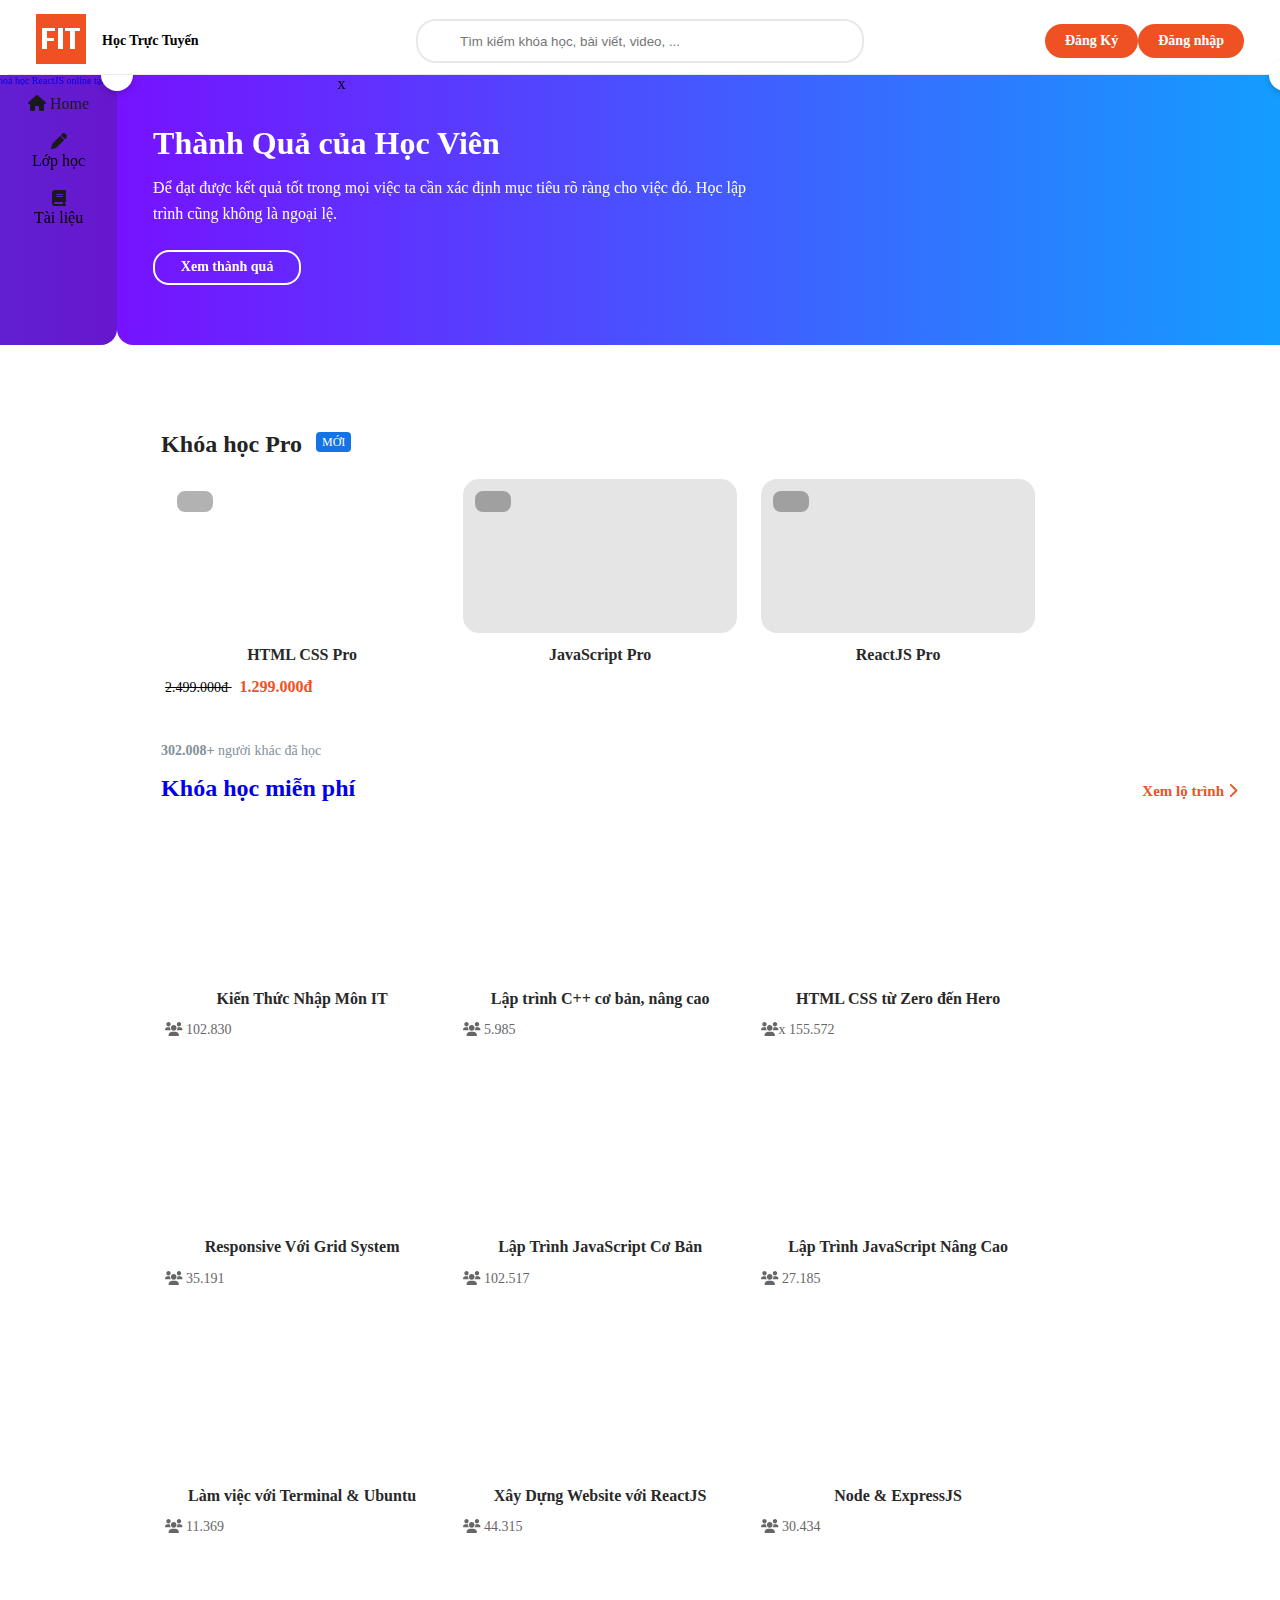
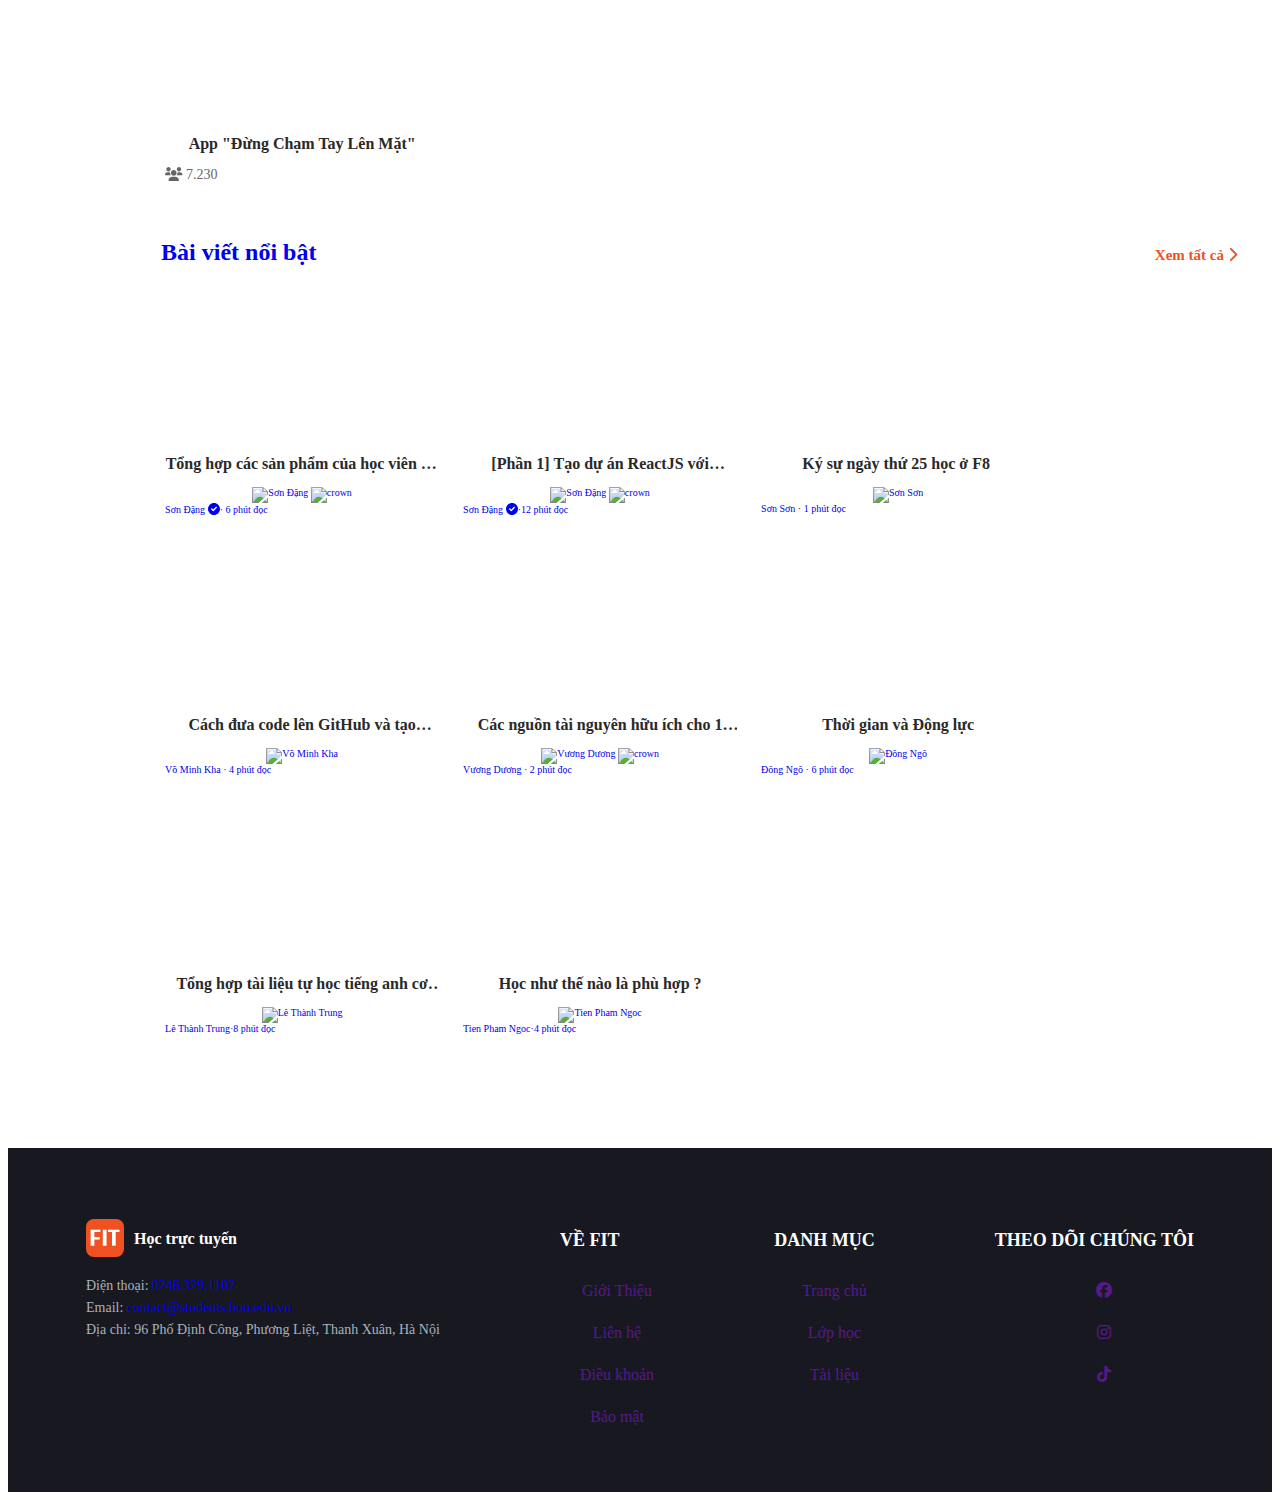
==== index.html @ b4c245e7 "update" ====
<!DOCTYPE html>
<html lang="en">
<head>
    <meta charset="UTF-8">
    <meta http-equiv="X-UA-Compatible" content="IE=edge">
    <meta name="viewport" content="width=device-width, initial-scale=1.0">
    <title>Document</title>
    <link rel="stylesheet" href="./assets/css/base.css">
    <link rel="stylesheet" href="./assets/css/main.css">
    <link rel="stylesheet" href="https://cdnjs.cloudflare.com/ajax/libs/font-awesome/6.3.0/css/all.min.css">
    
    <script>
        // <![CDATA[  <-- For SVG support
        if ('WebSocket' in window) {
            (function () {
                function refreshCSS() {
                    var sheets = [].slice.call(document.getElementsByTagName("link"));
                    var head = document.getElementsByTagName("head")[0];
                    for (var i = 0; i < sheets.length; ++i) {
                        var elem = sheets[i];
                        var parent = elem.parentElement || head;
                        parent.removeChild(elem);
                        var rel = elem.rel;
                        if (elem.href && typeof rel != "string" || rel.length == 0 || rel.toLowerCase() == "stylesheet") {
                            var url = elem.href.replace(/(&|\?)_cacheOverride=\d+/, '');
                            elem.href = url + (url.indexOf('?') >= 0 ? '&' : '?') + '_cacheOverride=' + (new Date().valueOf());
                        }
                        parent.appendChild(elem);
                    }
                }
                var protocol = window.location.protocol === 'http:' ? 'ws://' : 'wss://';
                var address = protocol + window.location.host + window.location.pathname + '/ws';
                var socket = new WebSocket(address);
                socket.onmessage = function (msg) {
                    if (msg.data == 'reload') window.location.reload();
                    else if (msg.data == 'refreshcss') refreshCSS();
                };
                if (sessionStorage && !sessionStorage.getItem('IsThisFirstTime_Log_From_LiveServer')) {
                    console.log('Live reload enabled.');
                    sessionStorage.setItem('IsThisFirstTime_Log_From_LiveServer', true);
                }
            })();
        }
        else {
            console.error('Upgrade your browser. This Browser is NOT supported WebSocket for Live-Reloading.');
        }
        // ]]>
    </script>
</head>
<body>
<div class="app">
        <!--Phần header -->
        <div class="header">

            <div class="NavBar_logo">
                <a href="index.html">
                    <img src="./assets/img/logo.png" alt="">
                </a>
                <h4 class="NavBar_logoheading">
                   Học Trực Tuyến     
                </h4>
            </div>

            <div class="NavBar_body d-flex-center">
                <div  class="Search_wrapper d-flex-center" >
                    <div  class="Search_searchIcon"></div>
                    <input class="Search_input"  placeholder="Tìm kiếm khóa học, bài viết, video, ..." value="">
                </div>
            </div>

            <div class="NavBar_actions">
                    
                    <a href="Dangky.html" class="NavBar_loginBtn">Đăng Ký</a>
                    <a href="ĐangNhap.html" class="NavBar_loginBtn">Đăng nhập</a>
            </div>   
        </div>
        <!--Phần container-->
<div class="App_withSidebar">
    <div class="App_sidebarWrap">
    <div class="Sidebar_wrapper">
        <ul class="">
            <li>
                <a href="" class="Sidebar_items">
                    <i class="fa-solid fa-house"></i>
                    <span>Home</span>
                </a>
            </li>
            <li>
                <a href="hoctructuyen.html" class="Sidebar_items">
                    <i class="fa-solid fa-pen"></i>
                </a>
                <span> Lớp học</span>
            </li>
            <li>
                <a href="Tailieu.html" class="Sidebar_items">
                    <i class="fa-solid fa-book"></i>
                </a>
                <span> Tài liệu</span>
            </li>
        </ul>
    </div>
    </div>
    <div class="AppwithSidebarContent">
        <section class="index-module_grid index-module_fullwith" style="max-width: 1920px;">
            <div class="Home_slideShow">
                <div class="Slideshow_wrapper">
                    <div class="slick-slider slick-initialized">
                        <div class="Slideshow_arow Slideshow_prev"></div>
                        <div class="Slick-list">
                           <div class="slick-track" style="width: 14696px; opacity: 1; transform: translate3d(-4008px, 0px, 0px); transition: -webkit-transform 800ms ease 0s;">
                            <div data-index="-1" tabindex="-1" class="slick-slide slick-cloned" aria-hidden="true" style="width: 1336px;">
                                <div>
                                    <div tabindex="-1" style="width: 100%; display: inline-block;">
                                        <div class="Slideshow_item__zjVUA" style="--cta-hover-color:#007efe; background: linear-gradient(to right, rgb(0, 126, 254), rgb(6, 195, 254));">
                                            <div class="Slideshow_left__jdrc-">
                                                <h2 class="Slideshow_heading__fHSLk"><a rel="noreferrer noopener noreferrer" target="_blank" href="https://www.facebook.com/f8vnofficial">F8 trên Facebook</a></h2>
                                                <p class="Slideshow_desc__XsRel">F8 được nhắc tới ở mọi nơi, ở đâu có cơ hội việc làm cho nghề IT và có những con người yêu thích lập trình F8 sẽ ở đó.</p>
                                                <div><a rel="noreferrer noopener noreferrer" class="Slideshow_ctaBtn__xcyon" target="_blank" href="https://www.facebook.com/f8vnofficial">Truy cập Facebook</a></div>
                                            </div>
                                            <div class="Slideshow_right__1lu8d"><a rel="noreferrer noopener noreferrer" target="_blank" href="https://www.facebook.com/f8vnofficial">
                                                <img class="Slideshow_img__K-c9+" src="https://files.fullstack.edu.vn/f8-prod/banners/Banner_04_2.png" alt="F8 trên Facebook" title="F8 trên Facebook"></a>
                                            </div>
                                        </div>
                                    </div>
                                </div>
                            </div>
                            <div data-index="0" class="slick-slide" tabindex="-1" aria-hidden="true" style="outline: none; width: 1336px;">
                                <div>
                                    <div tabindex="-1" style="width: 100%; display: inline-block;">
                                        <div class="Slideshow_item__zjVUA" style="--cta-hover-color:#6828fa; background: linear-gradient(to right, rgb(104, 40, 250), rgb(255, 186, 164));">
                                            <div class="Slideshow_left__jdrc-">
                                                <h2 class="Slideshow_heading__fHSLk">
                                                    <a rel="noreferrer noopener noreferrer" target="_blank" href="https://fullstack.edu.vn/landing/htmlcss">Khóa học HTML CSS Pro
                                                        <span class="Slideshow_crownIcon__j++0O"><img src="/static/media/crown_icon.3e4800f7485935ab6ea312a7080a85fe.svg" alt=""></span>
                                                    </a>
                                                </h2>
                                                <p class="Slideshow_desc__XsRel">Đây là khóa học đầy đủ và chi tiết nhất bạn có thể tìm thấy được ở trên Internet!</p>
                                                <div>
                                                    <a rel="noreferrer noopener noreferrer" class="Slideshow_ctaBtn__xcyon" target="_blank" href="https://fullstack.edu.vn/landing/htmlcss">Tìm hiểu thêm</a>
                                                </div>
                                            </div>
                                            <div class="Slideshow_right__1lu8d">
                                                <a rel="noreferrer noopener noreferrer" target="_blank" href="https://fullstack.edu.vn/landing/htmlcss">
                                                    <img class="Slideshow_img__K-c9+" src="https://files.fullstack.edu.vn/f8-prod/banners/20/6308a6bf603a4.png" alt="Khóa Học HTML CSS Pro" title="Khóa học HTML CSS Pro">
                                                </a>
                                            </div>
                                        </div>
                                    </div>
                                </div>
                            </div>
                            <div data-index="1" class="slick-slide" tabindex="-1" aria-hidden="true" style="outline: none; width: 1336px;">
                                <div>
                                    <div tabindex="-1" style="width: 100%; display: inline-block;">
                                            <div class="Slideshow_item__zjVUA" style="--cta-hover-color:#2877FA; background: linear-gradient(to right, rgb(40, 119, 250), rgb(103, 23, 205));">
                                                <div class="Slideshow_left__jdrc-">
                                                    <h2 class="Slideshow_heading__fHSLk">
                                                        <a rel="noreferrer noopener noreferrer" target="_blank" href="https://fullstack.edu.vn/courses/reactjs?ref=banner">Học ReactJS Miễn Phí!</a>
                                                    </h2>
                                                    <p class="Slideshow_desc__XsRel">Khóa học ReactJS từ cơ bản tới nâng cao. Kết quả của khóa học này là bạn có thể làm hầu hết các dự án thường gặp với ReactJS.</p>
                                                    <div>
                                                        <a rel="noreferrer noopener noreferrer" class="Slideshow_ctaBtn__xcyon" target="_blank" href="https://fullstack.edu.vn/courses/reactjs?ref=banner">Đăng ký ngay</a>
                                                    </div>
                                                </div>
                                                <div class="Slideshow_right__1lu8d">
                                                    <a rel="noreferrer noopener noreferrer" target="_blank" href="https://fullstack.edu.vn/courses/reactjs?ref=banner">
                                                        <img class="Slideshow_img__K-c9+" src="https://files.fullstack.edu.vn/f8-prod/banners/Banner_web_ReactJS.png" alt="Khoá học ReactJS online tại F8" title="Học ReactJS Miễn Phí!">
                                                    </a>
                                                </div>
                                            </div>
                                        </div>
                                    </div>
                                </div>
                            <div data-index="2" class="slick-slide slick-active slick-current" tabindex="-1" aria-hidden="false" style="outline: none; width: 1336px;">
                                <div>
                                    <div tabindex="-1" style="width: 100%; display: inline-block;">
                                        <div class="Slideshow_item__zjVUA" style="--cta-hover-color:#7612ff; background: linear-gradient(to right, rgb(118, 18, 255), rgb(5, 178, 255));">
                                            <div class="Slideshow_left__jdrc-">
                                                <h2 class="Slideshow_heading__fHSLk">
                                                    <a rel="noreferrer noopener noreferrer" target="_blank" href="https://fullstack.edu.vn/blog/tong-hop-cac-san-pham-cua-hoc-vien-tai-f8.html">Thành Quả của Học Viên</a>
                                                </h2>
                                                <p class="Slideshow_desc__XsRel">Để đạt được kết quả tốt trong mọi việc ta cần xác định mục tiêu rõ ràng cho việc đó. Học lập trình cũng không là ngoại lệ.
                                                </p>
                                                <div>
                                                    <a rel="noreferrer noopener noreferrer" class="Slideshow_ctaBtn__xcyon" target="_blank" href="https://fullstack.edu.vn/blog/tong-hop-cac-san-pham-cua-hoc-vien-tai-f8.html">Xem thành quả
                                                    </a>
                                                </div>
                                            </div>
                                            <div class="Slideshow_right__1lu8d">
                                                <a rel="noreferrer noopener noreferrer" target="_blank" href="https://fullstack.edu.vn/blog/tong-hop-cac-san-pham-cua-hoc-vien-tai-f8.html">
                                                    <img class="Slideshow_img__K-c9+" src="https://files.fullstack.edu.vn/f8-prod/banners/Banner_01_2.png" alt="Thành quả của học viên" title="Thành Quả của Học Viên">
                                                </a>
                                            </div>
                                        </div>
                                    </div>
                                </div>
                            </div>
                            <div data-index="3" class="slick-slide" tabindex="-1" aria-hidden="true" style="outline: none; width: 1336px;">
                                <div>
                                    <div tabindex="-1" style="width: 100%; display: inline-block;">
                                        <div class="Slideshow_item__zjVUA" style="--cta-hover-color:#fe215e; background: linear-gradient(to right, rgb(254, 33, 94), rgb(255, 148, 2));">
                                            <div class="Slideshow_left__jdrc-">
                                                <h2 class="Slideshow_heading__fHSLk">
                                                    <a rel="noreferrer noopener noreferrer" target="_blank" href="https://www.youtube.com/channel/UCNSCWwgW-rwmoE3Yc4WmJhw">F8 trên Youtube
                                                    </a>
                                                </h2>
                                                <p class="Slideshow_desc__XsRel">F8 được nhắc tới ở mọi nơi, ở đâu có cơ hội việc làm cho nghề IT và có những con người yêu thích lập trình F8 sẽ ở đó.
                                                </p>
                                                <div>
                                                    <a rel="noreferrer noopener noreferrer" class="Slideshow_ctaBtn__xcyon" target="_blank" href="https://www.youtube.com/channel/UCNSCWwgW-rwmoE3Yc4WmJhw">Truy cập kênh
                                                    </a>
                                                </div>
                                            </div>
                                            <div class="Slideshow_right__1lu8d">
                                                <a rel="noreferrer noopener noreferrer" target="_blank" href="https://www.youtube.com/channel/UCNSCWwgW-rwmoE3Yc4WmJhw">
                                                    <img class="Slideshow_img__K-c9+" src="https://files.fullstack.edu.vn/f8-prod/banners/Banner_03_youtube.png" alt="F8 trên Youtube" title="F8 trên Youtube">
                                                </a>
                                            </div>
                                        </div>
                                    </div>
                                </div>
                            </div>
                            <div data-index="4" class="slick-slide" tabindex="-1" aria-hidden="true" style="outline: none; width: 1336px;">
                                <div><div tabindex="-1" style="width: 100%; display: inline-block;">
                                    <div class="Slideshow_item__zjVUA" style="--cta-hover-color:#007efe; background: linear-gradient(to right, rgb(0, 126, 254), rgb(6, 195, 254));">
                                        <div class="Slideshow_left__jdrc-">
                                            <h2 class="Slideshow_heading__fHSLk">
                                                <a rel="noreferrer noopener noreferrer" target="_blank" href="https://www.facebook.com/f8vnofficial">F8 trên Facebook          
                                                </a>
                                            </h2>
                                            <p class="Slideshow_desc__XsRel">F8 được nhắc tới ở mọi nơi, ở đâu có cơ hội việc làm cho nghề IT và có những con người yêu thích lập trình F8 sẽ ở đó.
                                            </p>
                                            <div>
                                                <a rel="noreferrer noopener noreferrer" class="Slideshow_ctaBtn__xcyon" target="_blank" href="https://www.facebook.com/f8vnofficial">Truy cập Facebook

                                                </a>
                                            </div>
                                        </div>
                                        <div class="Slideshow_right__1lu8d">
                                            <a rel="noreferrer noopener noreferrer" target="_blank" href="https://www.facebook.com/f8vnofficial">
                                                <img class="Slideshow_img__K-c9+" src="https://files.fullstack.edu.vn/f8-prod/banners/Banner_04_2.png" alt="F8 trên Facebook" title="F8 trên Facebook">
                                            </a>
                                        </div>
                                    </div>
                                </div>
                            </div>
                            </div>
                            <div data-index="5" tabindex="-1" class="slick-slide slick-cloned" aria-hidden="true" style="width: 1336px;">
                                <div>
                                    <div tabindex="-1" style="width: 100%; display: inline-block;">
                                        <div class="Slideshow_item__zjVUA" style="--cta-hover-color:#6828fa; background: linear-gradient(to right, rgb(104, 40, 250), rgb(255, 186, 164));">
                                            <div class="Slideshow_left__jdrc-">
                                                <h2 class="Slideshow_heading__fHSLk">
                                                    <a rel="noreferrer noopener noreferrer" target="_blank" href="https://fullstack.edu.vn/landing/htmlcss">Khóa học HTML CSS Pro
                                                        <span class="Slideshow_crownIcon__j++0O"><img src="/static/media/crown_icon.3e4800f7485935ab6ea312a7080a85fe.svg" alt="">
                                                        </span>
                                                    </a>
                                                </h2>
                                                <p class="Slideshow_desc__XsRel">Đây là khóa học đầy đủ và chi tiết nhất bạn có thể tìm thấy được ở trên Internet!
                                                </p>
                                                <div>
                                                    <a rel="noreferrer noopener noreferrer" class="Slideshow_ctaBtn__xcyon" target="_blank" href="https://fullstack.edu.vn/landing/htmlcss">Tìm hiểu thêm
                                                    </a>
                                                </div>
                                            </div>
                                            <div class="Slideshow_right__1lu8d">
                                                <a rel="noreferrer noopener noreferrer" target="_blank" href="https://fullstack.edu.vn/landing/htmlcss">
                                                    <img class="Slideshow_img__K-c9+" src="https://files.fullstack.edu.vn/f8-prod/banners/20/6308a6bf603a4.png" alt="Khóa Học HTML CSS Pro" title="Khóa học HTML CSS Pro">
                                                </a>
                                            </div>
                                        </div>
                                    </div>
                                </div>
                            </div>
                            <div data-index="6" tabindex="-1" class="slick-slide slick-cloned" aria-hidden="true" style="width: 1336px;">
                                <div>
                                    <div tabindex="-1" style="width: 100%; display: inline-block;">
                                        <div class="Slideshow_item__zjVUA" style="--cta-hover-color:#2877FA; background: linear-gradient(to right, rgb(40, 119, 250), rgb(103, 23, 205));">
                                            <div class="Slideshow_left__jdrc-">
                                                <h2 class="Slideshow_heading__fHSLk">
                                                    <a rel="noreferrer noopener noreferrer" target="_blank" href="https://fullstack.edu.vn/courses/reactjs?ref=banner">Học ReactJS Miễn Phí!
                                                    </a>
                                                </h2>
                                                <p class="Slideshow_desc__XsRel">Khóa học ReactJS từ cơ bản tới nâng cao. Kết quả của khóa học này là bạn có thể làm hầu hết các dự án thường gặp với ReactJS.

                                                </p>
                                                <div>
                                                    <a rel="noreferrer noopener noreferrer" class="Slideshow_ctaBtn__xcyon" target="_blank" href="https://fullstack.edu.vn/courses/reactjs?ref=banner">Đăng ký ngay
                                                    </a>
                                                </div>
                                            </div>
                                            <div class="Slideshow_right__1lu8d">
                                                <a rel="noreferrer noopener noreferrer" target="_blank" href="https://fullstack.edu.vn/courses/reactjs?ref=banner">
                                                    <img class="Slideshow_img__K-c9+" src="https://files.fullstack.edu.vn/f8-prod/banners/Banner_web_ReactJS.png" alt="Khoá học ReactJS online tại F8" title="Học ReactJS Miễn Phí!">
                                                </a>
                                            </div>
                                        </div>
                                    </div>
                                </div>
                            </div>
                            <div data-index="7" tabindex="-1" class="slick-slide slick-cloned" aria-hidden="true" style="width: 1336px;">
                                <div>
                                    <div tabindex="-1" style="width: 100%; display: inline-block;">
                                        <div class="Slideshow_item__zjVUA" style="--cta-hover-color:#7612ff; background: linear-gradient(to right, rgb(118, 18, 255), rgb(5, 178, 255));">
                                            <div class="Slideshow_left__jdrc-">
                                                <h2 class="Slideshow_heading__fHSLk">
                                                    <a rel="noreferrer noopener noreferrer" target="_blank" href="https://fullstack.edu.vn/blog/tong-hop-cac-san-pham-cua-hoc-vien-tai-f8.html">Thành Quả của Học Viên

                                                    </a>
                                                </h2>
                                                <p class="Slideshow_desc__XsRel">Để đạt được kết quả tốt trong mọi việc ta cần xác định mục tiêu rõ ràng cho việc đó. Học lập trình cũng không là ngoại lệ.

                                                </p>
                                                <div>
                                                    <a rel="noreferrer noopener noreferrer" class="Slideshow_ctaBtn__xcyon" target="_blank" href="https://fullstack.edu.vn/blog/tong-hop-cac-san-pham-cua-hoc-vien-tai-f8.html">Xem thành quả

                                                    </a>
                                                </div>
                                            </div>
                                            <div class="Slideshow_right__1lu8d">
                                                <a rel="noreferrer noopener noreferrer" target="_blank" href="https://fullstack.edu.vn/blog/tong-hop-cac-san-pham-cua-hoc-vien-tai-f8.html">
                                                    <img class="Slideshow_img__K-c9+" src="https://files.fullstack.edu.vn/f8-prod/banners/Banner_01_2.png" alt="Thành quả của học viên" title="Thành Quả của Học Viên">
                                                </a>
                                            </div>
                                        </div>
                                    </div>
                                </div>
                            </div>
                            <div data-index="8" tabindex="-1" class="slick-slide slick-cloned" aria-hidden="true" style="width: 1336px;">
                                <div>
                                    <div tabindex="-1" style="width: 100%; display: inline-block;">
                                        <div class="Slideshow_item__zjVUA" style="--cta-hover-color:#fe215e; background: linear-gradient(to right, rgb(254, 33, 94), rgb(255, 148, 2));">
                                            <div class="Slideshow_left__jdrc-">
                                                <h2 class="Slideshow_heading__fHSLk">
                                                    <a rel="noreferrer noopener noreferrer" target="_blank" href="https://www.youtube.com/channel/UCNSCWwgW-rwmoE3Yc4WmJhw">F8 trên Youtube                                                   
                                                    </a>
                                                </h2>
                                                <p class="Slideshow_desc__XsRel">F8 được nhắc tới ở mọi nơi, ở đâu có cơ hội việc làm cho nghề IT và có những con người yêu thích lập trình F8 sẽ ở đó.
                                                </p>
                                                <div>
                                                    <a rel="noreferrer noopener noreferrer" class="Slideshow_ctaBtn__xcyon" target="_blank" href="https://www.youtube.com/channel/UCNSCWwgW-rwmoE3Yc4WmJhw">Truy cập kênh

                                                    </a>
                                                </div>
                                            </div>
                                            <div class="Slideshow_right__1lu8d">
                                                <a rel="noreferrer noopener noreferrer" target="_blank" href="https://www.youtube.com/channel/UCNSCWwgW-rwmoE3Yc4WmJhw">
                                                    <img class="Slideshow_img__K-c9+" src="https://files.fullstack.edu.vn/f8-prod/banners/Banner_03_youtube.png" alt="F8 trên Youtube" title="F8 trên Youtube">
                                                </a>
                                            </div>
                                        </div>
                                    </div>
                                </div>
                            </div>
                            <div data-index="9" tabindex="-1" class="slick-slide slick-cloned" aria-hidden="true" style="width: 1336px;">
                                <div>
                                <div tabindex="-1" style="width: 100%; display: inline-block;">
                                    <div class="Slideshow_item__zjVUA" style="--cta-hover-color:#007efe; background: linear-gradient(to right, rgb(0, 126, 254), rgb(6, 195, 254));">
                                        <div class="Slideshow_left__jdrc-"><h2 class="Slideshow_heading__fHSLk">
                                            <a rel="noreferrer noopener noreferrer" target="_blank" href="https://www.facebook.com/f8vnofficial">F8 trên Facebook

                                            </a>
                                        </h2>
                                        <p class="Slideshow_desc__XsRel">F8 được nhắc tới ở mọi nơi, ở đâu có cơ hội việc làm cho nghề IT và có những con người yêu thích lập trình F8 sẽ ở đó.

                                        </p>
                                        <div>
                                            <a rel="noreferrer noopener noreferrer" class="Slideshow_ctaBtn__xcyon" target="_blank" href="https://www.facebook.com/f8vnofficial">Truy cập Facebook

                                            </a>
                                        </div>
                                    </div>
                                    <div class="Slideshow_right__1lu8d">
                                        <a rel="noreferrer noopener noreferrer" target="_blank" href="https://www.facebook.com/f8vnofficial">
                                            <img class="Slideshow_img__K-c9+" src="https://files.fullstack.edu.vn/f8-prod/banners/Banner_04_2.png" alt="F8 trên Facebook" title="F8 trên Facebook">
                                        </a>
                                    </div>
                                </div>
                            </div>
                        </div>
                    </div>
</div>
                        </div>
                        <div class="Slideshow_arrow__GTGXj Slideshow_next__I6VEg">
                            <svg aria-hidden="true" focusable="false" data-prefix="fas" data-icon="chevron-right" class="svg-inline--fa fa-chevron-right " role="img" xmlns="http://www.w3.org/2000/svg" viewBox="0 0 320 512">
                                <path fill="currentColor" d="M96 480c-8.188 0-16.38-3.125-22.62-9.375c-12.5-12.5-12.5-32.75 0-45.25L242.8 256L73.38 86.63c-12.5-12.5-12.5-32.75 0-45.25s32.75-12.5 45.25 0l192 192c12.5 12.5 12.5 32.75 0 45.25l-192 192C112.4 476.9 104.2 480 96 480z">

                                </path>
                            </svg>
                        </div>
                        <ul class="slick-dots" style="display: block;">
                            <li class="slick-active">
                                <button>1</button>
                            </li>
                            <li class="">
                                <button>2</button>
                            </li>
                            <li class="">
                                <button>3</button>
                            </li>
                            <li class="">
                                <button>4</button>
                            </li><li class="">x
                                <button>5</button>
                            </li></ul>
                    </div>
                </div>
            </div>
            <div class="Home_Wrapper">
                <div class="ScrollList_vertical__hG0sb">
                    <div>
                        <div class="ScrollList_heading-wrap__58LQx">
                            <h2 class="ScrollList_heading__BYEXH">
                                <span rel="noreferrer" target="_self">Khóa học Pro
                                    <span class="ScrollList_label__aulkb">Mới                                       
                                    </span>
                                </span>
                            </h2>
                        </div>
                    </div>
                    <div class="ScrollList_body__iMN-l">
                        <section class="index-module_row__-AHgh">
                            <section class="index-module_col__2EQm9 index-module_c-12__u7UXF index-module_m-4__30Uoi index-module_l-3__MjWvb">
                                <div class="CommonItem_wrapper__1FbHi Home_courseItem__aIeZ4"><a class="CommonItem_thumb__ew8Jj CommonItem_has-link__VLLrX" title="HTML CSS Pro" target="_self" href="/landing/htmlcss" style="background-image: url(&quot;https://files.fullstack.edu.vn/f8-prod/courses/15/62f13d2424a47.png&quot;);">
                                    <button class="Button_btn__RW1e2 CommonItem_cta-btn__OK+oX">Xem khóa học

                                    </button>
                                </a>
                                <h3 class="CommonItem_title__EpYrE">
                                    <a target="_self" href="/landing/htmlcss">HTML CSS Pro

                                    </a>
                                </h3>
                                <div class="CourseItem_pro-icon__474i5">
                                    <img src="/static/media/crown_icon.3e4800f7485935ab6ea312a7080a85fe.svg" alt="">
                                </div>
                                <div class="price">
                                    <span class="CourseItem_old-price__Y-b76">2.499.000đ

                                    </span>
                                    <span class="CourseItem_main-price__6zPwS">1.299.000đ

                                    </span>
                                </div>
                            </div>
                        </section>
                        <section class="index-module_col__2EQm9 index-module_c-12__u7UXF index-module_m-4__30Uoi index-module_l-3__MjWvb">
                            <div class="CommonItem_wrapper__1FbHi Home_courseItem__aIeZ4">
                                <span class="CommonItem_thumb__ew8Jj" title="JavaScript Pro" target="_self" style="background-image: url(&quot;https://files.fullstack.edu.vn/f8-prod/courses/19/62f13cb607b4b.png&quot;);">
                                    <button class="Button_btn__RW1e2 CommonItem_cta-btn__OK+oX">Xem khóa học

                                    </button>
                                </span>
                                <h3 class="CommonItem_title__EpYrE">
                                    <span target="_self">JavaScript Pro

                                    </span>
                                </h3>
                                <div class="CourseItem_pro-icon__474i5">
                                    <img src="/static/media/crown_icon.3e4800f7485935ab6ea312a7080a85fe.svg" alt="">
                                </div>
                                <div class="price">

                                </div>
                            </div>
                        </section>
                        <section class="index-module_col__2EQm9 index-module_c-12__u7UXF index-module_m-4__30Uoi index-module_l-3__MjWvb">
                            <div class="CommonItem_wrapper__1FbHi Home_courseItem__aIeZ4">
                                <span class="CommonItem_thumb__ew8Jj" title="ReactJS Pro" target="_self" style="background-image: url(&quot;https://files.fullstack.edu.vn/f8-prod/courses/20/62f13dded314e.png&quot;);">
                                    <button class="Button_btn__RW1e2 CommonItem_cta-btn__OK+oX">Xem khóa học

                                    </button>
                                </span>
                                <h3 class="CommonItem_title__EpYrE">
                                    <span target="_self">ReactJS Pro

                                    </span>
                                </h3>
                                <div class="CourseItem_pro-icon__474i5">
                                    <img src="/static/media/crown_icon.3e4800f7485935ab6ea312a7080a85fe.svg" alt="">
                                </div>
                                <div class="price">

                                </div>
                            </div>
                        </section>
                    </section>
                </div>
                </div> 
                <div class="ScrollList_vertical__hG0sb">
                    <div>
                        <p class="ScrollList_sub-heading__4Ymiv">
                            <strong>302.008+

                            </strong> người khác đã học
                        </p>
                        <div class="ScrollList_heading-wrap__58LQx">
                            <h2 class="ScrollList_heading__BYEXH">
                                <a rel="noreferrer" target="_self" href="/learning-paths">Khóa học miễn phí
                                    <span class="ScrollList_view-all-icon__ih66M">
                                        <svg aria-hidden="true" focusable="false" data-prefix="fas" data-icon="arrow-right" class="svg-inline--fa fa-arrow-right " role="img" xmlns="http://www.w3.org/2000/svg" viewBox="0 0 448 512">
                                            <path fill="currentColor" d="M438.6 278.6l-160 160C272.4 444.9 264.2 448 256 448s-16.38-3.125-22.62-9.375c-12.5-12.5-12.5-32.75 0-45.25L338.8 288H32C14.33 288 .0016 273.7 .0016 256S14.33 224 32 224h306.8l-105.4-105.4c-12.5-12.5-12.5-32.75 0-45.25s32.75-12.5 45.25 0l160 160C451.1 245.9 451.1 266.1 438.6 278.6z">

                                            </path>
                                        </svg>
                                    </span>
                                </a>
                            </h2>
                            <a class="ScrollList_view-all__MTYc1" rel="noreferrer" target="_self" href="/learning-paths">Xem lộ trình
                                <svg aria-hidden="true" focusable="false" data-prefix="fas" data-icon="chevron-right" class="svg-inline--fa fa-chevron-right " role="img" xmlns="http://www.w3.org/2000/svg" viewBox="0 0 320 512">
                                    <path fill="currentColor" d="M96 480c-8.188 0-16.38-3.125-22.62-9.375c-12.5-12.5-12.5-32.75 0-45.25L242.8 256L73.38 86.63c-12.5-12.5-12.5-32.75 0-45.25s32.75-12.5 45.25 0l192 192c12.5 12.5 12.5 32.75 0 45.25l-192 192C112.4 476.9 104.2 480 96 480z">

                                    </path>
                                </svg>
                            </a>
                        </div>
                    </div>
                    <div class="ScrollList_body__iMN-l">
                        <section class="index-module_row__-AHgh">
                            <section class="index-module_col__2EQm9 index-module_c-12__u7UXF index-module_m-4__30Uoi index-module_l-3__MjWvb">
                                <div class="CommonItem_wrapper__1FbHi Home_courseItem__aIeZ4">
                                    <a class="CommonItem_thumb__ew8Jj CommonItem_has-link__VLLrX" title="Kiến Thức Nhập Môn IT" target="_self" href="/courses/lessons-for-newbie" style="background-image: url(&quot;https://files.fullstack.edu.vn/f8-prod/courses/7.png&quot;);">
                                        <button class="Button_btn__RW1e2 CommonItem_cta-btn__OK+oX">Xem khóa học

                                        </button>
                                    </a>
                                    <h3 class="CommonItem_title__EpYrE">
                                        <a target="_self" href="/courses/lessons-for-newbie">Kiến Thức Nhập Môn IT

                                        </a>
                                    </h3>
                                    <div class="CourseItem_students-count__92kIg">
                                        <svg aria-hidden="true" focusable="false" data-prefix="fas" data-icon="users" class="svg-inline--fa fa-users " role="img" xmlns="http://www.w3.org/2000/svg" viewBox="0 0 640 512">
                                            <path fill="currentColor" d="M319.9 320c57.41 0 103.1-46.56 103.1-104c0-57.44-46.54-104-103.1-104c-57.41 0-103.1 46.56-103.1 104C215.9 273.4 262.5 320 319.9 320zM369.9 352H270.1C191.6 352 128 411.7 128 485.3C128 500.1 140.7 512 156.4 512h327.2C499.3 512 512 500.1 512 485.3C512 411.7 448.4 352 369.9 352zM512 160c44.18 0 80-35.82 80-80S556.2 0 512 0c-44.18 0-80 35.82-80 80S467.8 160 512 160zM183.9 216c0-5.449 .9824-10.63 1.609-15.91C174.6 194.1 162.6 192 149.9 192H88.08C39.44 192 0 233.8 0 285.3C0 295.6 7.887 304 17.62 304h199.5C196.7 280.2 183.9 249.7 183.9 216zM128 160c44.18 0 80-35.82 80-80S172.2 0 128 0C83.82 0 48 35.82 48 80S83.82 160 128 160zM551.9 192h-61.84c-12.8 0-24.88 3.037-35.86 8.24C454.8 205.5 455.8 210.6 455.8 216c0 33.71-12.78 64.21-33.16 88h199.7C632.1 304 640 295.6 640 285.3C640 233.8 600.6 192 551.9 192z">

                                            </path>
                                        </svg>
                                        <span>102.830

                                        </span>
                                    </div>
                                </div>
                            </section>
                            <section class="index-module_col__2EQm9 index-module_c-12__u7UXF index-module_m-4__30Uoi index-module_l-3__MjWvb">
                                <div class="CommonItem_wrapper__1FbHi Home_courseItem__aIeZ4">
                                    <a class="CommonItem_thumb__ew8Jj CommonItem_has-link__VLLrX" title="Lập trình C++ cơ bản, nâng cao" target="_self" href="/courses/lap-trinh-c-co-ban-toi-nang-cao" style="background-image: url(&quot;https://files.fullstack.edu.vn/f8-prod/courses/21/63e1bcbaed1dd.png&quot;);">
                                        <button class="Button_btn__RW1e2 CommonItem_cta-btn__OK+oX">Xem khóa học

                                        </button>
                                    </a>
                                    <h3 class="CommonItem_title__EpYrE">
                                        <a target="_self" href="/courses/lap-trinh-c-co-ban-toi-nang-cao">Lập trình C++ cơ bản, nâng cao

                                        </a>
                                    </h3>
                                    <div class="CourseItem_students-count__92kIg">
                                        <svg aria-hidden="true" focusable="false" data-prefix="fas" data-icon="users" class="svg-inline--fa fa-users " role="img" xmlns="http://www.w3.org/2000/svg" viewBox="0 0 640 512">
                                            <path fill="currentColor" d="M319.9 320c57.41 0 103.1-46.56 103.1-104c0-57.44-46.54-104-103.1-104c-57.41 0-103.1 46.56-103.1 104C215.9 273.4 262.5 320 319.9 320zM369.9 352H270.1C191.6 352 128 411.7 128 485.3C128 500.1 140.7 512 156.4 512h327.2C499.3 512 512 500.1 512 485.3C512 411.7 448.4 352 369.9 352zM512 160c44.18 0 80-35.82 80-80S556.2 0 512 0c-44.18 0-80 35.82-80 80S467.8 160 512 160zM183.9 216c0-5.449 .9824-10.63 1.609-15.91C174.6 194.1 162.6 192 149.9 192H88.08C39.44 192 0 233.8 0 285.3C0 295.6 7.887 304 17.62 304h199.5C196.7 280.2 183.9 249.7 183.9 216zM128 160c44.18 0 80-35.82 80-80S172.2 0 128 0C83.82 0 48 35.82 48 80S83.82 160 128 160zM551.9 192h-61.84c-12.8 0-24.88 3.037-35.86 8.24C454.8 205.5 455.8 210.6 455.8 216c0 33.71-12.78 64.21-33.16 88h199.7C632.1 304 640 295.6 640 285.3C640 233.8 600.6 192 551.9 192z">

                                            </path>
                                        </svg>
                                        <span>5.985

                                        </span>
                                    </div>
                                </div>
                            </section>
                            <section class="index-module_col__2EQm9 index-module_c-12__u7UXF index-module_m-4__30Uoi index-module_l-3__MjWvb">
                                <div class="CommonItem_wrapper__1FbHi Home_courseItem__aIeZ4">
                                    <a class="CommonItem_thumb__ew8Jj CommonItem_has-link__VLLrX" title="HTML CSS từ Zero đến Hero" target="_self" href="/learning/html-css" style="background-image: url(&quot;https://files.fullstack.edu.vn/f8-prod/courses/2.png&quot;);">
                                        <button class="Button_btn__RW1e2 CommonItem_cta-btn__OK+oX">Tiếp tục học

                                        </button>
                                    </a>
                                    <h3 class="CommonItem_title__EpYrE">
                                        <a target="_self" href="/learning/html-css">HTML CSS từ Zero đến Hero

                                        </a>
                                    </h3>
                                    <div class="CourseItem_students-count__92kIg">
                                        <svg aria-hidden="true" focusable="false" data-prefix="fas" data-icon="users" class="svg-inline--fa fa-users " role="img" xmlns="http://www.w3.org/2000/svg" viewBox="0 0 640 512">
                                            <path fill="currentColor" d="M319.9 320c57.41 0 103.1-46.56 103.1-104c0-57.44-46.54-104-103.1-104c-57.41 0-103.1 46.56-103.1 104C215.9 273.4 262.5 320 319.9 320zM369.9 352H270.1C191.6 352 128 411.7 128 485.3C128 500.1 140.7 512 156.4 512h327.2C499.3 512 512 500.1 512 485.3C512 411.7 448.4 352 369.9 352zM512 160c44.18 0 80-35.82 80-80S556.2 0 512 0c-44.18 0-80 35.82-80 80S467.8 160 512 160zM183.9 216c0-5.449 .9824-10.63 1.609-15.91C174.6 194.1 162.6 192 149.9 192H88.08C39.44 192 0 233.8 0 285.3C0 295.6 7.887 304 17.62 304h199.5C196.7 280.2 183.9 249.7 183.9 216zM128 160c44.18 0 80-35.82 80-80S172.2 0 128 0C83.82 0 48 35.82 48 80S83.82 160 128 160zM551.9 192h-61.84c-12.8 0-24.88 3.037-35.86 8.24C454.8 205.5 455.8 210.6 455.8 216c0 33.71-12.78 64.21-33.16 88h199.7C632.1 304 640 295.6 640 285.3C640 233.8 600.6 192 551.9 192z">

                                            </path>
                                        </svg>x
                                        <span>155.572

                                        </span>
                                    </div>
                                </div>
                            </section>
                            <section class="index-module_col__2EQm9 index-module_c-12__u7UXF index-module_m-4__30Uoi index-module_l-3__MjWvb">
                                <div class="CommonItem_wrapper__1FbHi Home_courseItem__aIeZ4">
                                    <a class="CommonItem_thumb__ew8Jj CommonItem_has-link__VLLrX" title="Responsive Với Grid System" target="_self" href="/courses/responsive-web-design" style="background-image: url(&quot;https://files.fullstack.edu.vn/f8-prod/courses/3.png&quot;);">
                                        <button class="Button_btn__RW1e2 CommonItem_cta-btn__OK+oX">Xem khóa học

                                        </button>
                                    </a>
                                    <h3 class="CommonItem_title__EpYrE">
                                        <a target="_self" href="/courses/responsive-web-design">Responsive Với Grid System

                                        </a>
                                    </h3>
                                    <div class="CourseItem_students-count__92kIg">
                                        <svg aria-hidden="true" focusable="false" data-prefix="fas" data-icon="users" class="svg-inline--fa fa-users " role="img" xmlns="http://www.w3.org/2000/svg" viewBox="0 0 640 512">
                                            <path fill="currentColor" d="M319.9 320c57.41 0 103.1-46.56 103.1-104c0-57.44-46.54-104-103.1-104c-57.41 0-103.1 46.56-103.1 104C215.9 273.4 262.5 320 319.9 320zM369.9 352H270.1C191.6 352 128 411.7 128 485.3C128 500.1 140.7 512 156.4 512h327.2C499.3 512 512 500.1 512 485.3C512 411.7 448.4 352 369.9 352zM512 160c44.18 0 80-35.82 80-80S556.2 0 512 0c-44.18 0-80 35.82-80 80S467.8 160 512 160zM183.9 216c0-5.449 .9824-10.63 1.609-15.91C174.6 194.1 162.6 192 149.9 192H88.08C39.44 192 0 233.8 0 285.3C0 295.6 7.887 304 17.62 304h199.5C196.7 280.2 183.9 249.7 183.9 216zM128 160c44.18 0 80-35.82 80-80S172.2 0 128 0C83.82 0 48 35.82 48 80S83.82 160 128 160zM551.9 192h-61.84c-12.8 0-24.88 3.037-35.86 8.24C454.8 205.5 455.8 210.6 455.8 216c0 33.71-12.78 64.21-33.16 88h199.7C632.1 304 640 295.6 640 285.3C640 233.8 600.6 192 551.9 192z">

                                            </path>
                                        </svg>
                                        <span>35.191

                                        </span>
                                    </div>
                                </div>
                            </section>
                            <section class="index-module_col__2EQm9 index-module_c-12__u7UXF index-module_m-4__30Uoi index-module_l-3__MjWvb">
                                <div class="CommonItem_wrapper__1FbHi Home_courseItem__aIeZ4">
                                    <a class="CommonItem_thumb__ew8Jj CommonItem_has-link__VLLrX" title="Lập Trình JavaScript Cơ Bản" target="_self" href="/courses/javascript-co-ban" style="background-image: url(&quot;https://files.fullstack.edu.vn/f8-prod/courses/1.png&quot;);">
                                        <button class="Button_btn__RW1e2 CommonItem_cta-btn__OK+oX">Xem khóa học

                                        </button>
                                    </a>
                                    <h3 class="CommonItem_title__EpYrE">
                                        <a target="_self" href="/courses/javascript-co-ban">Lập Trình JavaScript Cơ Bản

                                        </a>
                                    </h3>
                                    <div class="CourseItem_students-count__92kIg">
                                        <svg aria-hidden="true" focusable="false" data-prefix="fas" data-icon="users" class="svg-inline--fa fa-users " role="img" xmlns="http://www.w3.org/2000/svg" viewBox="0 0 640 512">
                                            <path fill="currentColor" d="M319.9 320c57.41 0 103.1-46.56 103.1-104c0-57.44-46.54-104-103.1-104c-57.41 0-103.1 46.56-103.1 104C215.9 273.4 262.5 320 319.9 320zM369.9 352H270.1C191.6 352 128 411.7 128 485.3C128 500.1 140.7 512 156.4 512h327.2C499.3 512 512 500.1 512 485.3C512 411.7 448.4 352 369.9 352zM512 160c44.18 0 80-35.82 80-80S556.2 0 512 0c-44.18 0-80 35.82-80 80S467.8 160 512 160zM183.9 216c0-5.449 .9824-10.63 1.609-15.91C174.6 194.1 162.6 192 149.9 192H88.08C39.44 192 0 233.8 0 285.3C0 295.6 7.887 304 17.62 304h199.5C196.7 280.2 183.9 249.7 183.9 216zM128 160c44.18 0 80-35.82 80-80S172.2 0 128 0C83.82 0 48 35.82 48 80S83.82 160 128 160zM551.9 192h-61.84c-12.8 0-24.88 3.037-35.86 8.24C454.8 205.5 455.8 210.6 455.8 216c0 33.71-12.78 64.21-33.16 88h199.7C632.1 304 640 295.6 640 285.3C640 233.8 600.6 192 551.9 192z">

                                            </path>
                                        </svg>
                                        <span>102.517

                                        </span>
                                    </div>
                                </div>
                            </section>
                            <section class="index-module_col__2EQm9 index-module_c-12__u7UXF index-module_m-4__30Uoi index-module_l-3__MjWvb">
                                <div class="CommonItem_wrapper__1FbHi Home_courseItem__aIeZ4">
                                    <a class="CommonItem_thumb__ew8Jj CommonItem_has-link__VLLrX" title="Lập Trình JavaScript Nâng Cao" target="_self" href="/courses/javascript-nang-cao" style="background-image: url(&quot;https://files.fullstack.edu.vn/f8-prod/courses/12.png&quot;);">
                                        <button class="Button_btn__RW1e2 CommonItem_cta-btn__OK+oX">Xem khóa học

                                        </button>
                                    </a>
                                    <h3 class="CommonItem_title__EpYrE">
                                        <a target="_self" href="/courses/javascript-nang-cao">Lập Trình JavaScript Nâng Cao

                                        </a>
                                    </h3>
                                    <div class="CourseItem_students-count__92kIg">
                                        <svg aria-hidden="true" focusable="false" data-prefix="fas" data-icon="users" class="svg-inline--fa fa-users " role="img" xmlns="http://www.w3.org/2000/svg" viewBox="0 0 640 512">
                                            <path fill="currentColor" d="M319.9 320c57.41 0 103.1-46.56 103.1-104c0-57.44-46.54-104-103.1-104c-57.41 0-103.1 46.56-103.1 104C215.9 273.4 262.5 320 319.9 320zM369.9 352H270.1C191.6 352 128 411.7 128 485.3C128 500.1 140.7 512 156.4 512h327.2C499.3 512 512 500.1 512 485.3C512 411.7 448.4 352 369.9 352zM512 160c44.18 0 80-35.82 80-80S556.2 0 512 0c-44.18 0-80 35.82-80 80S467.8 160 512 160zM183.9 216c0-5.449 .9824-10.63 1.609-15.91C174.6 194.1 162.6 192 149.9 192H88.08C39.44 192 0 233.8 0 285.3C0 295.6 7.887 304 17.62 304h199.5C196.7 280.2 183.9 249.7 183.9 216zM128 160c44.18 0 80-35.82 80-80S172.2 0 128 0C83.82 0 48 35.82 48 80S83.82 160 128 160zM551.9 192h-61.84c-12.8 0-24.88 3.037-35.86 8.24C454.8 205.5 455.8 210.6 455.8 216c0 33.71-12.78 64.21-33.16 88h199.7C632.1 304 640 295.6 640 285.3C640 233.8 600.6 192 551.9 192z">

                                            </path>
                                        </svg>
                                        <span>27.185

                                        </span>
                                    </div>
                                </div>
                            </section>
                            <section class="index-module_col__2EQm9 index-module_c-12__u7UXF index-module_m-4__30Uoi index-module_l-3__MjWvb">
                                <div class="CommonItem_wrapper__1FbHi Home_courseItem__aIeZ4">
                                    <a class="CommonItem_thumb__ew8Jj CommonItem_has-link__VLLrX" title="Làm việc với Terminal &amp; Ubuntu" target="_self" href="/courses/windows-terminal-wsl" style="background-image: url(&quot;https://files.fullstack.edu.vn/f8-prod/courses/14/624faac11d109.png&quot;);">
                                        <button class="Button_btn__RW1e2 CommonItem_cta-btn__OK+oX">Xem khóa học
                                        </button>
                                    </a>
                                    <h3 class="CommonItem_title__EpYrE">
                                        <a target="_self" href="/courses/windows-terminal-wsl">Làm việc với Terminal &amp; Ubuntu           
                                        </a>
                                    </h3>
                                    <div class="CourseItem_students-count__92kIg">
                                        <svg aria-hidden="true" focusable="false" data-prefix="fas" data-icon="users" class="svg-inline--fa fa-users " role="img" xmlns="http://www.w3.org/2000/svg" viewBox="0 0 640 512">
                                            <path fill="currentColor" d="M319.9 320c57.41 0 103.1-46.56 103.1-104c0-57.44-46.54-104-103.1-104c-57.41 0-103.1 46.56-103.1 104C215.9 273.4 262.5 320 319.9 320zM369.9 352H270.1C191.6 352 128 411.7 128 485.3C128 500.1 140.7 512 156.4 512h327.2C499.3 512 512 500.1 512 485.3C512 411.7 448.4 352 369.9 352zM512 160c44.18 0 80-35.82 80-80S556.2 0 512 0c-44.18 0-80 35.82-80 80S467.8 160 512 160zM183.9 216c0-5.449 .9824-10.63 1.609-15.91C174.6 194.1 162.6 192 149.9 192H88.08C39.44 192 0 233.8 0 285.3C0 295.6 7.887 304 17.62 304h199.5C196.7 280.2 183.9 249.7 183.9 216zM128 160c44.18 0 80-35.82 80-80S172.2 0 128 0C83.82 0 48 35.82 48 80S83.82 160 128 160zM551.9 192h-61.84c-12.8 0-24.88 3.037-35.86 8.24C454.8 205.5 455.8 210.6 455.8 216c0 33.71-12.78 64.21-33.16 88h199.7C632.1 304 640 295.6 640 285.3C640 233.8 600.6 192 551.9 192z">

                                            </path>
                                        </svg>
                                        <span>11.369</span>
                                    </div>
                                </div>
                            </section>
                            <section class="index-module_col__2EQm9 index-module_c-12__u7UXF index-module_m-4__30Uoi index-module_l-3__MjWvb">
                                <div class="CommonItem_wrapper__1FbHi Home_courseItem__aIeZ4">
                                    <a class="CommonItem_thumb__ew8Jj CommonItem_has-link__VLLrX" title="Xây Dựng Website với ReactJS" target="_self" href="/courses/reactjs" style="background-image: url(&quot;https://files.fullstack.edu.vn/f8-prod/courses/13/13.png&quot;);">
                                    <button class="Button_btn__RW1e2 CommonItem_cta-btn__OK+oX">Xem khóa học   
                                    </button>
                                </a>
                                <h3 class="CommonItem_title__EpYrE">
                                    <a target="_self" href="/courses/reactjs">Xây Dựng Website với ReactJS   
                                    </a>
                                </h3>
                                <div class="CourseItem_students-count__92kIg">
                                    <svg aria-hidden="true" focusable="false" data-prefix="fas" data-icon="users" class="svg-inline--fa fa-users " role="img" xmlns="http://www.w3.org/2000/svg" viewBox="0 0 640 512">
                                        <path fill="currentColor" d="M319.9 320c57.41 0 103.1-46.56 103.1-104c0-57.44-46.54-104-103.1-104c-57.41 0-103.1 46.56-103.1 104C215.9 273.4 262.5 320 319.9 320zM369.9 352H270.1C191.6 352 128 411.7 128 485.3C128 500.1 140.7 512 156.4 512h327.2C499.3 512 512 500.1 512 485.3C512 411.7 448.4 352 369.9 352zM512 160c44.18 0 80-35.82 80-80S556.2 0 512 0c-44.18 0-80 35.82-80 80S467.8 160 512 160zM183.9 216c0-5.449 .9824-10.63 1.609-15.91C174.6 194.1 162.6 192 149.9 192H88.08C39.44 192 0 233.8 0 285.3C0 295.6 7.887 304 17.62 304h199.5C196.7 280.2 183.9 249.7 183.9 216zM128 160c44.18 0 80-35.82 80-80S172.2 0 128 0C83.82 0 48 35.82 48 80S83.82 160 128 160zM551.9 192h-61.84c-12.8 0-24.88 3.037-35.86 8.24C454.8 205.5 455.8 210.6 455.8 216c0 33.71-12.78 64.21-33.16 88h199.7C632.1 304 640 295.6 640 285.3C640 233.8 600.6 192 551.9 192z">

                                        </path>
                                    </svg>
                                    <span>44.315</span>
                                </div>
                            </div>
                        </section>
                        <section class="index-module_col__2EQm9 index-module_c-12__u7UXF index-module_m-4__30Uoi index-module_l-3__MjWvb">
                            <div class="CommonItem_wrapper__1FbHi Home_courseItem__aIeZ4">
                                <a class="CommonItem_thumb__ew8Jj CommonItem_has-link__VLLrX" title="Node &amp; ExpressJS" target="_self" href="/courses/nodejs" style="background-image: url(&quot;https://files.fullstack.edu.vn/f8-prod/courses/6.png&quot;);">
                                    <button class="Button_btn__RW1e2 CommonItem_cta-btn__OK+oX">Xem khóa học

                                    </button>
                                </a>
                                <h3 class="CommonItem_title__EpYrE">
                                    <a target="_self" href="/courses/nodejs">Node &amp; ExpressJS

                                    </a>
                                </h3>
                                <div class="CourseItem_students-count__92kIg">
                                    <svg aria-hidden="true" focusable="false" data-prefix="fas" data-icon="users" class="svg-inline--fa fa-users " role="img" xmlns="http://www.w3.org/2000/svg" viewBox="0 0 640 512">
                                        <path fill="currentColor" d="M319.9 320c57.41 0 103.1-46.56 103.1-104c0-57.44-46.54-104-103.1-104c-57.41 0-103.1 46.56-103.1 104C215.9 273.4 262.5 320 319.9 320zM369.9 352H270.1C191.6 352 128 411.7 128 485.3C128 500.1 140.7 512 156.4 512h327.2C499.3 512 512 500.1 512 485.3C512 411.7 448.4 352 369.9 352zM512 160c44.18 0 80-35.82 80-80S556.2 0 512 0c-44.18 0-80 35.82-80 80S467.8 160 512 160zM183.9 216c0-5.449 .9824-10.63 1.609-15.91C174.6 194.1 162.6 192 149.9 192H88.08C39.44 192 0 233.8 0 285.3C0 295.6 7.887 304 17.62 304h199.5C196.7 280.2 183.9 249.7 183.9 216zM128 160c44.18 0 80-35.82 80-80S172.2 0 128 0C83.82 0 48 35.82 48 80S83.82 160 128 160zM551.9 192h-61.84c-12.8 0-24.88 3.037-35.86 8.24C454.8 205.5 455.8 210.6 455.8 216c0 33.71-12.78 64.21-33.16 88h199.7C632.1 304 640 295.6 640 285.3C640 233.8 600.6 192 551.9 192z">
                                        </path>
                                    </svg>
                                    <span>30.434</span>
                                </div>
                            </div>
                        </section>
                        <section class="index-module_col__2EQm9 index-module_c-12__u7UXF index-module_m-4__30Uoi index-module_l-3__MjWvb">
                            <div class="CommonItem_wrapper__1FbHi Home_courseItem__aIeZ4">
                                <a class="CommonItem_thumb__ew8Jj CommonItem_has-link__VLLrX" title="App &quot;Đừng Chạm Tay Lên Mặt&quot;" target="_self" href="/courses/tool-canh-bao-so-len-mat" style="background-image: url(&quot;https://files.fullstack.edu.vn/f8-prod/courses/4/61a9e9e701506.png&quot;);">
                                    <button class="Button_btn__RW1e2 CommonItem_cta-btn__OK+oX">Xem khóa học</button>
                                </a>
                                <h3 class="CommonItem_title__EpYrE">
                                    <a target="_self" href="/courses/tool-canh-bao-so-len-mat">App "Đừng Chạm Tay Lên Mặt"</a>
                                </h3>
                                <div class="CourseItem_students-count__92kIg">
                                    <svg aria-hidden="true" focusable="false" data-prefix="fas" data-icon="users" class="svg-inline--fa fa-users " role="img" xmlns="http://www.w3.org/2000/svg" viewBox="0 0 640 512">
                                        <path fill="currentColor" d="M319.9 320c57.41 0 103.1-46.56 103.1-104c0-57.44-46.54-104-103.1-104c-57.41 0-103.1 46.56-103.1 104C215.9 273.4 262.5 320 319.9 320zM369.9 352H270.1C191.6 352 128 411.7 128 485.3C128 500.1 140.7 512 156.4 512h327.2C499.3 512 512 500.1 512 485.3C512 411.7 448.4 352 369.9 352zM512 160c44.18 0 80-35.82 80-80S556.2 0 512 0c-44.18 0-80 35.82-80 80S467.8 160 512 160zM183.9 216c0-5.449 .9824-10.63 1.609-15.91C174.6 194.1 162.6 192 149.9 192H88.08C39.44 192 0 233.8 0 285.3C0 295.6 7.887 304 17.62 304h199.5C196.7 280.2 183.9 249.7 183.9 216zM128 160c44.18 0 80-35.82 80-80S172.2 0 128 0C83.82 0 48 35.82 48 80S83.82 160 128 160zM551.9 192h-61.84c-12.8 0-24.88 3.037-35.86 8.24C454.8 205.5 455.8 210.6 455.8 216c0 33.71-12.78 64.21-33.16 88h199.7C632.1 304 640 295.6 640 285.3C640 233.8 600.6 192 551.9 192z">

                                        </path>
                                    </svg>
                                    <span>7.230</span>
                                </div>
                            </div>
                        </section>
                    </section>
                    <div class="ScrollList_view-all-box__cBYFh">
                        <div class="ContinueButton_wrapper__9oxty">
                            <a class="ContinueButton_body__Bh+7I" rel="noreferrer" target="_self" href="/learning-paths">
                                <svg aria-hidden="true" focusable="false" data-prefix="fas" data-icon="arrow-right" class="svg-inline--fa fa-arrow-right " role="img" xmlns="http://www.w3.org/2000/svg" viewBox="0 0 448 512">
                                    <path fill="currentColor" d="M438.6 278.6l-160 160C272.4 444.9 264.2 448 256 448s-16.38-3.125-22.62-9.375c-12.5-12.5-12.5-32.75 0-45.25L338.8 288H32C14.33 288 .0016 273.7 .0016 256S14.33 224 32 224h306.8l-105.4-105.4c-12.5-12.5-12.5-32.75 0-45.25s32.75-12.5 45.25 0l160 160C451.1 245.9 451.1 266.1 438.6 278.6z">
                                    </path>
                                </svg>
                            </a>
                        </div>
                    </div>
                </div>
            </div> 
            <div class="ScrollList_vertical__hG0sb">
                <div>
                    <div class="ScrollList_heading-wrap__58LQx">
                        <h2 class="ScrollList_heading__BYEXH">
                            <a rel="noreferrer" target="_self" href="/blog">Bài viết nổi bật
                                <span class="ScrollList_view-all-icon__ih66M">
                                    <svg aria-hidden="true" focusable="false" data-prefix="fas" data-icon="arrow-right" class="svg-inline--fa fa-arrow-right " role="img" xmlns="http://www.w3.org/2000/svg" viewBox="0 0 448 512">
                                        <path fill="currentColor" d="M438.6 278.6l-160 160C272.4 444.9 264.2 448 256 448s-16.38-3.125-22.62-9.375c-12.5-12.5-12.5-32.75 0-45.25L338.8 288H32C14.33 288 .0016 273.7 .0016 256S14.33 224 32 224h306.8l-105.4-105.4c-12.5-12.5-12.5-32.75 0-45.25s32.75-12.5 45.25 0l160 160C451.1 245.9 451.1 266.1 438.6 278.6z">                                         
                                        </path>
                                    </svg>
                                </span>
                            </a>
                        </h2>
                        <a class="ScrollList_view-all__MTYc1" rel="noreferrer" target="_self" href="/blog">Xem tất cả
                        <svg aria-hidden="true" focusable="false" data-prefix="fas" data-icon="chevron-right" class="svg-inline--fa fa-chevron-right " role="img" xmlns="http://www.w3.org/2000/svg" viewBox="0 0 320 512">
                            <path fill="currentColor" d="M96 480c-8.188 0-16.38-3.125-22.62-9.375c-12.5-12.5-12.5-32.75 0-45.25L242.8 256L73.38 86.63c-12.5-12.5-12.5-32.75 0-45.25s32.75-12.5 45.25 0l192 192c12.5 12.5 12.5 32.75 0 45.25l-192 192C112.4 476.9 104.2 480 96 480z">

                            </path>
                        </svg>
                        </a>
                    </div>
                </div>
                <div class="ScrollList_body__iMN-l">
                    <section class="index-module_row__-AHgh">
                        <section class="index-module_col__2EQm9 index-module_c-12__u7UXF index-module_m-4__30Uoi index-module_l-3__MjWvb">
                            <div class="CommonItem_wrapper__1FbHi">
                                <a class="CommonItem_thumb__ew8Jj CommonItem_has-link__VLLrX" title="Tổng hợp các sản phẩm của học viên tại F8" target="_self" href="/blog/tong-hop-cac-san-pham-cua-hoc-vien-tai-f8.html" style="background-image: url(&quot;https://files.fullstack.edu.vn/f8-prod/blog_posts/65/6139fe28a9844.png&quot;);">
                                    <button class="Button_btn__RW1e2 CommonItem_cta-btn__OK+oX">Xem bài viết</button>
                                </a>
                                <h3 class="CommonItem_title__EpYrE">
                                    <a target="_self" href="/blog/tong-hop-cac-san-pham-cua-hoc-vien-tai-f8.html">Tổng hợp các sản phẩm của học viên tại F8
                                    </a>
                                </h3>
                                <div class="PostItem_author__z4G8z">
                                    <a class="PostItem_avatar-wrapper__IdMDr" href="/@son-dang">
                                        <div class="FallbackAvatar_avatar__gmj3S FallbackAvatar_pro__-8mK+" style="--font-size:2.9px;"><img src="https://files.fullstack.edu.vn/f8-prod/user_avatars/1/623d4b2d95cec.png" alt="Sơn Đặng">
                                            <img class="FallbackAvatar_crown__BnONf" src="/static/media/crown.8edf462029b3c37a7f673303d8d3bedc.svg" alt="crown"></div></a><a href="/@son-dang">
                                                <span class="PostItem_user-name__y5bjl">Sơn Đặng</span>
                                                <svg aria-hidden="true" focusable="false" data-prefix="fas" data-icon="circle-check" class="svg-inline--fa fa-circle-check UserName_icon__zT+rB" role="img" xmlns="http://www.w3.org/2000/svg" viewBox="0 0 512 512" style="font-size: 1.2rem;">
                                                <path fill="currentColor" d="M0 256C0 114.6 114.6 0 256 0C397.4 0 512 114.6 512 256C512 397.4 397.4 512 256 512C114.6 512 0 397.4 0 256zM371.8 211.8C382.7 200.9 382.7 183.1 371.8 172.2C360.9 161.3 343.1 161.3 332.2 172.2L224 280.4L179.8 236.2C168.9 225.3 151.1 225.3 140.2 236.2C129.3 247.1 129.3 264.9 140.2 275.8L204.2 339.8C215.1 350.7 232.9 350.7 243.8 339.8L371.8 211.8z"></path></svg><span class="PostItem_dot__CQhTT">·</span>
                                                <span>6 phút đọc</span>
                                            </a>
                                        </div>
                                    </div>
                                </section>
                                <section class="index-module_col__2EQm9 index-module_c-12__u7UXF index-module_m-4__30Uoi index-module_l-3__MjWvb"><div class="CommonItem_wrapper__1FbHi"><a class="CommonItem_thumb__ew8Jj CommonItem_has-link__VLLrX" title="[Phần 1]&nbsp;Tạo dự án ReactJS với Webpack và Babel" target="_self" href="/blog/phan-1-tao-du-an-reactjs-voi-webpack-va-babel.html" style="background-image: url(&quot;https://files.fullstack.edu.vn/f8-prod/blog_posts/279/6153f692d366e.jpg&quot;);">
                                    <button class="Button_btn__RW1e2 CommonItem_cta-btn__OK+oX">Xem bài viết</button>
                                </a>
                                <h3 class="CommonItem_title__EpYrE">
                                    <a target="_self" href="/blog/phan-1-tao-du-an-reactjs-voi-webpack-va-babel.html">[Phần 1]&nbsp;Tạo dự án ReactJS với Webpack và Babel</a>
                                </h3>
                                <div class="PostItem_author__z4G8z">
                                    <a class="PostItem_avatar-wrapper__IdMDr" href="/@son-dang">
                                        <div class="FallbackAvatar_avatar__gmj3S FallbackAvatar_pro__-8mK+" style="--font-size:2.9px;">
                                            <img src="https://files.fullstack.edu.vn/f8-prod/user_avatars/1/623d4b2d95cec.png" alt="Sơn Đặng">
                                            <img class="FallbackAvatar_crown__BnONf" src="/static/media/crown.8edf462029b3c37a7f673303d8d3bedc.svg" alt="crown">
                                        </div>
                                    </a>
                                    <a href="/@son-dang">
                                        <span class="PostItem_user-name__y5bjl">Sơn Đặng</span>
                                        <svg aria-hidden="true" focusable="false" data-prefix="fas" data-icon="circle-check" class="svg-inline--fa fa-circle-check UserName_icon__zT+rB" role="img" xmlns="http://www.w3.org/2000/svg" viewBox="0 0 512 512" style="font-size: 1.2rem;"><path fill="currentColor" d="M0 256C0 114.6 114.6 0 256 0C397.4 0 512 114.6 512 256C512 397.4 397.4 512 256 512C114.6 512 0 397.4 0 256zM371.8 211.8C382.7 200.9 382.7 183.1 371.8 172.2C360.9 161.3 343.1 161.3 332.2 172.2L224 280.4L179.8 236.2C168.9 225.3 151.1 225.3 140.2 236.2C129.3 247.1 129.3 264.9 140.2 275.8L204.2 339.8C215.1 350.7 232.9 350.7 243.8 339.8L371.8 211.8z"></path></svg><span class="PostItem_dot__CQhTT">·</span><span>12 phút đọc</span></a></div></div></section><section class="index-module_col__2EQm9 index-module_c-12__u7UXF index-module_m-4__30Uoi index-module_l-3__MjWvb">
                                            <div class="CommonItem_wrapper__1FbHi">
                                                <a class="CommonItem_thumb__ew8Jj CommonItem_has-link__VLLrX" title="Ký sự ngày thứ 25 học ở F8&nbsp;" target="_self" href="/blog/ky-su-ngay-thu-25-hoc-o-f8-1.html" style="background-image: url(&quot;https://files.fullstack.edu.vn/f8-prod/blog_posts/51/6139c6453456e.png&quot;);">
                                                    <button class="Button_btn__RW1e2 CommonItem_cta-btn__OK+oX">Xem bài viết</button>
                                                </a>
                                                <h3 class="CommonItem_title__EpYrE">
                                                    <a target="_self" href="/blog/ky-su-ngay-thu-25-hoc-o-f8-1.html">Ký sự ngày thứ 25 học ở F8&nbsp;</a>
                                                </h3>
                                                <div class="PostItem_author__z4G8z">
                                                    <a class="PostItem_avatar-wrapper__IdMDr" href="/@son-son-16">
                                                        <div class="FallbackAvatar_avatar__gmj3S" style="--font-size:2.9px;">
                                                            <img src="https://graph.facebook.com/1642531882604203/picture?width=400&amp;height=400" alt="Sơn Sơn"></div></a><a href="/@son-son-16">
                                                                <span class="PostItem_user-name__y5bjl">Sơn Sơn</span>
                                                                <span class="PostItem_dot__CQhTT">·</span>
                                                                <span>1 phút đọc</span>
                                                            </a>
                                                        </div>
                                                    </div>
                                                </section>
                                                <section class="index-module_col__2EQm9 index-module_c-12__u7UXF index-module_m-4__30Uoi index-module_l-3__MjWvb"><div class="CommonItem_wrapper__1FbHi">
                                                    <a class="CommonItem_thumb__ew8Jj CommonItem_has-link__VLLrX" title="Cách đưa code lên GitHub và tạo GitHub Pages" target="_self" href="/blog/cach-dua-code-len-github-va-tao-github-pages.html" style="background-image: url(&quot;https://files.fullstack.edu.vn/f8-prod/blog_posts/677/615436b218d0a.png&quot;);">
                                                        <button class="Button_btn__RW1e2 CommonItem_cta-btn__OK+oX">Xem bài viết</button>
                                                    </a>
                                                    <h3 class="CommonItem_title__EpYrE">
                                                        <a target="_self" href="/blog/cach-dua-code-len-github-va-tao-github-pages.html">Cách đưa code lên GitHub và tạo GitHub Pages</a>
                                                    </h3>
                                                    <div class="PostItem_author__z4G8z">
                                                        <a class="PostItem_avatar-wrapper__IdMDr" href="/@vo-minh-kha">
                                                            <div class="FallbackAvatar_avatar__gmj3S" style="--font-size:2.9px;">
                                                                <img src="https://files.fullstack.edu.vn/f8-prod/user_avatars/18159/63465328ecec4.jpg" alt="Võ Minh Kha">
                                                            </div>
                                                        </a>
                                                        <a href="/@vo-minh-kha">
                                                            <span class="PostItem_user-name__y5bjl">Võ Minh Kha</span>
                                                            <span class="PostItem_dot__CQhTT">·</span>
                                                            <span>4 phút đọc</span>
                                                        </a>
                                                    </div>
                                                </div>
                                            </section>
                                            <section class="index-module_col__2EQm9 index-module_c-12__u7UXF index-module_m-4__30Uoi index-module_l-3__MjWvb">
                                                <div class="CommonItem_wrapper__1FbHi">
                                                    <a class="CommonItem_thumb__ew8Jj CommonItem_has-link__VLLrX" title="Các nguồn tài nguyên hữu ích cho 1 front-end developer" target="_self" href="/blog/cac-nguon-tai-nguyen-huu-ich-cho-1-front-end-developer.html" style="background-image: url(&quot;https://files.fullstack.edu.vn/f8-prod/blog_posts/107/613a1f3685814.png&quot;);">
                                                        <button class="Button_btn__RW1e2 CommonItem_cta-btn__OK+oX">Xem bài viết</button>
                                                    </a>
                                                    <h3 class="CommonItem_title__EpYrE">
                                                        <a target="_self" href="/blog/cac-nguon-tai-nguyen-huu-ich-cho-1-front-end-developer.html">Các nguồn tài nguyên hữu ích cho 1 front-end developer</a>
                                                    </h3>
                                                    <div class="PostItem_author__z4G8z">
                                                        <a class="PostItem_avatar-wrapper__IdMDr" href="/@duong-vuong">
                                                            <div class="FallbackAvatar_avatar__gmj3S FallbackAvatar_pro__-8mK+" style="--font-size:2.9px;"><img src="https://graph.facebook.com/547825429409669/picture?width=400&amp;height=400" alt="Vương Dương">
                                                                <img class="FallbackAvatar_crown__BnONf" src="/static/media/crown.8edf462029b3c37a7f673303d8d3bedc.svg" alt="crown">
                                                            </div>
                                                        </a>
                                                        <a href="/@duong-vuong">
                                                            <span class="PostItem_user-name__y5bjl">Vương Dương</span>
                                                            <span class="PostItem_dot__CQhTT">·</span>
                                                            <span>2 phút đọc</span>
                                                        </a>
                                                    </div>
                                                </div>
                                            </section>
                                            <section class="index-module_col__2EQm9 index-module_c-12__u7UXF index-module_m-4__30Uoi index-module_l-3__MjWvb"><div class="CommonItem_wrapper__1FbHi"><a class="CommonItem_thumb__ew8Jj CommonItem_has-link__VLLrX" title="Thời gian và Động lực" target="_self" href="/blog/thoi-gian-va-dong-luc.html" style="background-image: url(&quot;https://files.fullstack.edu.vn/f8-prod/blog_posts/1671/61b6368983c16.jpg&quot;);">
                                                <button class="Button_btn__RW1e2 CommonItem_cta-btn__OK+oX">Xem bài viết</button>
                                            </a>
                                            <h3 class="CommonItem_title__EpYrE">
                                                <a target="_self" href="/blog/thoi-gian-va-dong-luc.html">Thời gian và Động lực</a>
                                            </h3>
                                            <div class="PostItem_author__z4G8z">
                                                <a class="PostItem_avatar-wrapper__IdMDr" href="/@dong-ngo">
                                                    <div class="FallbackAvatar_avatar__gmj3S" style="--font-size:2.9px;">
                                                        <img src="https://files.fullstack.edu.vn/f8-prod/user_avatars/9143/6263caafdf588.jpg" alt="Đông Ngô"></div></a><a href="/@dong-ngo">
                                                            <span class="PostItem_user-name__y5bjl">Đông Ngô</span>
                                                            <span class="PostItem_dot__CQhTT">·</span>
                                                            <span>6 phút đọc</span>
                                                        </a>
                                                    </div>
                                                </div>
                                            </section>
                                            <section class="index-module_col__2EQm9 index-module_c-12__u7UXF index-module_m-4__30Uoi index-module_l-3__MjWvb"><div class="CommonItem_wrapper__1FbHi"><a class="CommonItem_thumb__ew8Jj CommonItem_has-link__VLLrX" title="Tổng hợp tài liệu tự học tiếng anh cơ bản." target="_self" href="/blog/tong-hop-tai-lieu-tu-hoc-tieng-anh-co-ban.html" style="background-image: url(&quot;https://files.fullstack.edu.vn/f8-prod/blog_posts/273/614043e523ad9.png&quot;);"><button class="Button_btn__RW1e2 CommonItem_cta-btn__OK+oX">Xem bài viết</button></a><h3 class="CommonItem_title__EpYrE"><a target="_self" href="/blog/tong-hop-tai-lieu-tu-hoc-tieng-anh-co-ban.html">Tổng hợp tài liệu tự học tiếng anh cơ bản.</a></h3><div class="PostItem_author__z4G8z"><a class="PostItem_avatar-wrapper__IdMDr" href="/@le-thanh-trung-5"><div class="FallbackAvatar_avatar__gmj3S" style="--font-size:2.9px;"><img src="https://files.fullstack.edu.vn/f8-prod/user_avatars/74901/626aa252cdb22.jpg" alt="Lê Thành Trung"></div></a><a href="/@le-thanh-trung-5"><span class="PostItem_user-name__y5bjl">Lê Thành Trung</span><span class="PostItem_dot__CQhTT">·</span><span>8 phút đọc</span></a></div></div></section><section class="index-module_col__2EQm9 index-module_c-12__u7UXF index-module_m-4__30Uoi index-module_l-3__MjWvb"><div class="CommonItem_wrapper__1FbHi"><a class="CommonItem_thumb__ew8Jj CommonItem_has-link__VLLrX" title="Học như thế nào là phù hợp ?" target="_self" href="/blog/hoc-nhu-the-nao-la-phu-hop.html" style="background-image: url(&quot;https://files.fullstack.edu.vn/f8-prod/blog_posts/791/615de64de7e8f.jpg&quot;);"><button class="Button_btn__RW1e2 CommonItem_cta-btn__OK+oX">Xem bài viết</button></a><h3 class="CommonItem_title__EpYrE"><a target="_self" href="/blog/hoc-nhu-the-nao-la-phu-hop.html">Học như thế nào là phù hợp ?</a></h3><div class="PostItem_author__z4G8z"><a class="PostItem_avatar-wrapper__IdMDr" href="/@tien-pham-ngoc"><div class="FallbackAvatar_avatar__gmj3S" style="--font-size:2.9px;"><img src="/static/media/fallback-avatar.155cdb2376c5d99ea151.jpg" alt="Tien Pham Ngoc"></div></a><a href="/@tien-pham-ngoc"><span class="PostItem_user-name__y5bjl">Tien Pham Ngoc</span><span class="PostItem_dot__CQhTT">·</span><span>4 phút đọc</span></a></div></div></section></section><div class="ScrollList_view-all-box__cBYFh"><div class="ContinueButton_wrapper__9oxty"><a class="ContinueButton_body__Bh+7I" rel="noreferrer" target="_self" href="/blog"><svg aria-hidden="true" focusable="false" data-prefix="fas" data-icon="arrow-right" class="svg-inline--fa fa-arrow-right " role="img" xmlns="http://www.w3.org/2000/svg" viewBox="0 0 448 512"><path fill="currentColor" d="M438.6 278.6l-160 160C272.4 444.9 264.2 448 256 448s-16.38-3.125-22.62-9.375c-12.5-12.5-12.5-32.75 0-45.25L338.8 288H32C14.33 288 .0016 273.7 .0016 256S14.33 224 32 224h306.8l-105.4-105.4c-12.5-12.5-12.5-32.75 0-45.25s32.75-12.5 45.25 0l160 160C451.1 245.9 451.1 266.1 438.6 278.6z"></path></svg></a></div></div></div></div>  
            </div>
        </section>
    </div>
<!-- <div class="AppwithSidebarContent">

    <div class="home-page">
        <div class="banner">
    <div class="container">
        <h1 class="logo-font">conduit</h1>
        <p>A place to share your knowledge.</p>
    </div>
            </div>
        <div class="container page">
                <div class="row">
                <div class="col-md-9">
                    <div class="feed-toggle">
                    <ul class="nav nav-pills outline-active">
                        <li class="nav-item">
                        <a class="nav-link disabled" href="">Your Feed</a>
                        </li>
                        <li class="nav-item">
                        <a class="nav-link active" href="">Global Feed</a>
                        </li>
                    </ul>
                    </div>
            
                    <div class="article-preview">
                    <div class="article-meta">
                        <a href="profile.html"><img src="http://i.imgur.com/Qr71crq.jpg" /></a>
                        <div class="info">
                        <a href="" class="author">Eric Simons</a>
                        <span class="date">January 20th</span>
                        </div>
                        <button class="btn btn-outline-primary btn-sm pull-xs-right">
                        <i class="ion-heart"></i> 29
                        </button>
                    </div>
                    <a href="" class="preview-link">
                        <h1>How to build webapps that scale</h1>
                        <p>This is the description for the post.</p>
                        <span>Read more...</span>
                    </a>
                    </div>
            
                    <div class="article-preview">
                    <div class="article-meta">
                        <a href="profile.html"><img src="http://i.imgur.com/N4VcUeJ.jpg" /></a>
                        <div class="info">
                        <a href="" class="author">Albert Pai</a>
                        <span class="date">January 20th</span>
                        </div>
                        <button class="btn btn-outline-primary btn-sm pull-xs-right">
                        <i class="ion-heart"></i> 32
                        </button>
                    </div>
                    <a href="" class="preview-link">
                        <h1>The song you won't ever stop singing. No matter how hard you try.</h1>
                        <p>This is the description for the post.</p>
                        <span>Read more...</span>
                    </a>
                    </div>
                </div>
            
                <div class="col-md-3">
                    <div class="sidebar">
                    <p>Popular Tags</p>
            
                    <div class="tag-list">
                        <a href="" class="tag-pill tag-default">programming</a>
                        <a href="" class="tag-pill tag-default">javascript</a>
                        <a href="" class="tag-pill tag-default">emberjs</a>
                        <a href="" class="tag-pill tag-default">angularjs</a>
                        <a href="" class="tag-pill tag-default">react</a>
                        <a href="" class="tag-pill tag-default">mean</a>
                        <a href="" class="tag-pill tag-default">node</a>
                        <a href="" class="tag-pill tag-default">rails</a>
                    </div>
                    </div>
                </div>
                </div>
            </div>
        </div>
    </div> -->
</div>

        <!--phần footer-->
<footer class="footer">
<section class="index-module_grid index-modul_wide" style="max-width:1100px ;">
    <section class="index-modul_row">
        <section class="index-modul_col">
            <div>
                <div class="Footer_column">
                    <div class="Footer_column-top">
                        <a href="">
                            <img src="./assets/img/logo.png" class="Footer_column-img" alt="">

                        </a>
                        <h2 class="Footer_top-slogan">
                            Học trực tuyến
                        </h2>
                    </div>
                    <p class="Footer_contact-list">
                        Điện thoại: <a href="tel:0246.329.1102">0246.329.1102</a>
                        <br>Email: <a href="mailto:contact@students.edu.vn">contact@students.hou.edu.vn</a>
                        <br>Địa chỉ: 96 Phố Định Công, Phương Liệt, Thanh Xuân, Hà Nội
                    </p>
                </div>
            </div>
            
        </section>
    <section class="index-modul_col">
        
            <div class="Footer_column">
                <div>
                    <h2 class="Footer_top-heading">
                        Về FIT
                    </h2>
                    <ul class="Footer_contact-list">
                        <li>
                            <a href="">Giới Thiệu</a>    </li>
                        <li> <a href="">Liên hệ</a></li>
                        <li>
                            <a href="">Điều khoản</a></li>
                        <li><a href="">Bảo mật</a></li>
                        </ul>
                </div>
                </div>
        
    </section>
    <section class="index-modul_col">
        
            <div class="Footer_column">
                <div>
                    <h2 class="Footer_top-heading">
                        Danh mục
                    </h2>
                    <ul class="Footer_contact-list">
                        <li>
                            <a href="">Trang chủ</a></li>
                        <li> <a href="">Lớp học</a></li>
                        <li>
                            <a href="">Tài liệu</a></li>     
                    </ul>
                </div>     
            </div>    
    </section>
    <section class="index-modul_col">
        
        <div class="Footer_column">
            <div>
                <h2 class="Footer_top-heading">
                   Theo dõi chúng tôi
                </h2>
                <ul class="Footer_contact-list">
                    <li>
                        <a href="">
                            <i class="fa-brands fa-facebook"></i>
                        </a></li>
                        </a></li>
                        </a></li>
                    <li> <a href=""><i class="fa-brands fa-instagram"></i></a></li>
                    <li>
                        <a href=""><i class="fa-brands fa-tiktok"></i></a></li>     
                </ul>
            </div>     
        </div>    
</section>
    </section>
</section>
</footer>
    </div>
</body>
</html>
---- assets/css/base.css ----
html{
    font-size: 100%;
}
.header{
    --height:66px;
    align-items: center;
    background-color: #fff;
    border-bottom: 1px solid #e8ebed;
    display: flex;
    font-size: 1.4rem;
    height: var(--height);
    left: 0;
    padding: 0 28px;
    position: sticky;
    right: 0;
    top: 0;
    z-index: 20;
    justify-content: space-between;
}

.NavBar_logo{
    align-items: center;
    display: flex;
}
.h4{
    display: block;
    margin-block-start: 1.33em;
    margin-block-end: 1.33em;
    margin-inline-start: 0px;
    margin-inline-end: 0px;
    font-weight: bold;
}
.NavBar_logoheading{
    color: #000;
    font-size: 1.4rem;
    font-weight: 700;
    margin-left: 16px;
}
.NavBar_body{

}
.Search_wrapper{
    border: 2px solid #e8e8e8;
    border-radius: 20px;
    flex: 1 1;
    height: 40px;
    padding: 0 16px 0 8px;
    transition: border-color .2s ease-in-out;
    width: 420px;
}
.d-flex-center{
    align-items: center;
    display: flex;
    justify-content: center;
}
.Search_searchIcon{
    background-color: #fff;
    background-image: url("https://fullstack.edu.vn/static/media/search.9bd3926522ea0937310c.svg");
    background-position: 50%;
    background-repeat: no-repeat;
    background-size: 18px;
    border-radius: 50%;
    height: 32px;
    opacity: .7;
    transition: opacity .2s ease-in-out;
    width: 30px;
}
.Search_input{
    border: none;
    caret-color: #444;
    flex: 1 1;
    height: 100%;
    outline: none;
    padding: 0 4px;
}
.NavBar_actions,.NavBar_logo,.NavBar_body{
    flex: 1 1;
}
.NavBar_actions{
    align-items: center;
    display: flex;
    justify-content: flex-end;

}
.NavBar_loginBtn{
   background-color: var(--primary-color) !important;
    border-radius: 999px;
    color: var(--white-color);
    cursor: pointer;
    font-size: 1.4rem;
    font-weight: 600;
    padding: 9px 20px;
}
:root{
    --primary-color: #f05123;
    --black-color: #000;
    --white-color: #fff;
    --gray-color: #666;
    --text-color: #333;
    --plum-color: #b80257;
    --fb-color: #4080ff;
    --mail-color: #f47425;
    --invalid-color: #f33a58;
    --desc-color: #0000008a;
    --first-color: #1dbfaf;
    --second-color: #1dbfaf;
    --button-color: #1dbfaf;
    --button-image: linear-gradient(70.06deg, #2cccff -5%, #22dfbf 106%);
    --system-ui: system-ui,'Segoe UI',Roboto,Helvetica,Arial,sans-serif,'Apple Color Emoji','Segoe UI Emoji','Segoe UI Symbol';
    --font-code: 'SF Mono',monospace;
    --home-slideshow-left-space: 116px;
    --home-section-left-space: 160px;
    --border-color: #dbdbdb;
}
a{
 text-decoration: none;
}
html{
    font-size: 62.5%;
    box-sizing: border-box; 
    -webkit-text-size-adjust: 100%;
    line-height: 1.15;
   
}

/*Phần container*/
.container{
    display: flex;
    min-height: 100vh;
}
.container_sidebarWrap{
    --width: 96px;
    align-items: center;
    display: flex;
    flex-direction: column;
    flex-shrink: 0;
    left: 0;
    padding: 0 8px;
    position: -webkit-sticky;
    position: sticky;
    top: 74px;
    /* width: var(--width); */
    z-index: 8;     
}
li{
    list-style: none;
    padding: 10px; 
}
.container{
    position: fixed;
    top:0;
    left: 0;
    

}
.svg-inline--fa {
    display: var(--fa-display, inline-block);
    height: 1em;
    overflow: visible;
    vertical-align: -0.125em;
}
svg:not(:root).svg-inline--fa, svg:not(:host).svg-inline--fa {
    overflow: visible;
    box-sizing: content-box;
}

@media (min-width: 1113px)
{
    .index-module_row__-AHgh {
        margin-left: -12px;
        margin-right: -12px;
}
}
@media (min-width: 1113px)
{
    .index-module_row__-AHgh {
        margin-left: -12px;
        margin-right: -12px;
    }
}

@media (min-width: 740px)
{
    .index-module_row__-AHgh {
        margin-left: -8px;
        margin-right: -8px;
    }
}


.index-module_row__-AHgh {
    display: flex;
    flex-wrap: wrap;
    
}
@media (min-width: 1113px)
{
    .index-module_l-3__MjWvb {
        width: 25%;
    }
}
@media (min-width: 1113px)
{
    .index-module_l-1__3kmgB, .index-module_l-2__2TSUm, .index-module_l-3__MjWvb, .index-module_l-4__3tf5p, .index-module_l-5__2UHWy, .index-module_l-6__JoV9k, .index-module_l-7__kRbS-, .index-module_l-8__yebHm, .index-module_l-9__3moa5, .index-module_l-10__2Xr3t, .index-module_l-11__3EcbJ, .index-module_l-12__340Ve {
        display: block;
    }
}
@media (min-width: 1113px)
{
    .index-module_col__2EQm9 {
        padding-left: 12px;
        padding-right: 12px;
    }
}

.CommonItem_thumb__ew8Jj {
    background-color: rgba(0,0,0,.1);
    background-position: 50%;
    background-repeat: no-repeat;
    background-size: cover;
    border-radius: 16px;
    display: block;
    object-fit: cover;
    overflow: hidden;
    padding-top: 56.25%;
    position: relative;
    width: 100%;
}
.CommonItem_cta-btn__OK\+oX {
    background-color: #fff;
    border-color: #fff;
    color: #000;
    left: 50%;
    opacity: 0;
    position: absolute;
    top: 60%;
    -webkit-transform: translate(-50%,-50%);
    transform: translate(-50%,-50%);
    transition: all .3s ease 0s;
    visibility: hidden;
    z-index: 1;
}
.Button_btn__RW1e2 {
    -webkit-appearance: none;
    appearance: none;
    background-color: var(--white-color);
    border: 1px solid var(--primary-color);
    border-radius: 999px!important;
    color: var(--primary-color);
    display: inline-block;
    font-size: 1.4rem;
    font-weight: 600;
    outline: none;
    padding: 9px 16px;
    text-align: center;
    transition: .3s ease;
    -webkit-user-select: none;
    -ms-user-select: none;
    user-select: none;
    white-space: nowrap;
}
.CommonItem_title__EpYrE a, .CommonItem_title__EpYrE span {
    word-wrap: break-word;
    -webkit-box-orient: vertical;
    -webkit-line-clamp: 1;
    color: #292929;
    display: -webkit-box;
    font-size: 1.6rem;
    line-height: 1.4;
    overflow: hidden;
}
.CourseItem_pro-icon__474i5 {
    background-color: rgba(0,0,0,.3);
    border-radius: 8px;
    left: 12px;
    padding: 5px;
    pointer-events: none;
    position: absolute;
    top: 12px;
    width: 26px;
}
.CourseItem_old-price__Y-b76 {
    font-size: 1.4rem;
    margin-right: 8px;
    text-decoration: line-through;
}
.CourseItem_main-price__6zPwS {
    color: var(--primary-color);
    font-size: 1.6rem;
    font-weight: 600;
}
@media (min-width: 1113px)
{
    .index-module_l-3__MjWvb {
        width: 25%;
    }
}




/*Phần footer*/

/*Phần đăng ký*/
.modal{
    position: fixed;
        top:0;
        right: 0;
        bottom: 0;
        left: 0;
        display: flex;
}
.modal__overlay{
    position: absolute;
        width: 100%;
        height: 100%;
        background-color: rgba(0,0,0,0.4);
}
.modal__body{
    width: 600px;
    height: 400px;
    background-color: var(--white-color);
    margin: auto;
    position: relative;
    border-radius: 5px;
}
.auth-form{
    width: 500px;
    padding: 20px;
}
.auth-form_header{
    display: flex;
    align-items: center;
    justify-content: space-between;
}
.auth-form__heading{
    font-size: 2.2rem;
    font-weight: 400;
    color: var(--text-color);
    
}
.auth-form_switch-btn{
    font-size: 1.6rem;
    font-weight: 400;
    color: var(--black-color);
    cursor: pointer;
}

.auth-form__input{
    width: 100%;
    height: 40px;
    margin-top:16px ;
    padding: 0 12px;
    font-size: 1.4rem;
    border-radius: 2px;
}
.auth-form__input:focus{
    border-color:#22dfbf;
}
.auth-form__aside{
    margin-top: 18px;
    width: 100%;
    display: flex;
    flex-direction: column;
    height: 100px;
    justify-content: space-between;
}
.auth-form__policy-text{
    font-size: 1.2rem;
    line-height: 1.8rem;
    text-align: center;
    padding: 0 12px;
}
.auth-form__policy-link{
    text-decoration: none;
    color: var(--primary-color);
}
.auth-form__controls{

}
.btn{
    min-width: 142px;
    height: 36px;
    text-decoration: none;
    border: none;
    font-size: 1.4rem;
    border-radius: 2px;
    cursor: pointer;
}
.btn.btn--primary{
    background-color: var(--primary-color);
    color: var(--white-color);
}
.auth-form__controls{

    display: flex;
    justify-content: space-between;
}
.btn-form__controls-back{}

.auth-form__socials{
background-color: #f5f5f5;
padding: 6px 60px;
margin-top: 10px;
}


.auth-form__help-separate{
    
    border-left: 1px solid var(--border-color);
    height: 20px;
}
---- assets/css/main.css ----
/* Phần container */
.App_withSidebar{
    display: flex;
    min-height: 100vh;
}
.App_sidebarWrap{
    flex-shrink: 0;
}
.Sidebar_wrapper{
    --width: 96px;
    align-items: center;
    display: flex;
    flex-direction: column;
    flex-shrink: 0;
    left: 0;
    padding: 0 8px;
    position: -webkit-sticky;
    position: sticky;
    top: 74px;
    left: 0;
    padding-left: 0;
    /* width: var(--width); */
    z-index: 8;
}
.Sidebar_list{
    padding-left: 0;
}
.Sidebar_items{
    background-color: #e8ebed;
    color: #1a1a1a;    
}
a{
    text-align: center;
    text-decoration: none;
    background-color: transparent !important;
}
a:focus, a:hover, a:visited{
    outline: none;
    text-decoration: none;
    
}
ul{
    padding: 0;
}
li{
    display: flex;
    flex-direction: column;
    font-size: 16px;
    width: 100%;
    justify-content: center;
    list-style: none;
    padding: 10px;
}
span{
    text-align: center;
}

.home-page .banner h1 {
    text-shadow: 0 1px 3px rgb(0 0 0 / 30%);
    font-weight: 700!important;
    text-align: center;
    font-size: 3.5rem;
    padding-bottom: 0.5rem;
}
.banner h1 {
    text-shadow: 0 1px 3px rgb(0 0 0 / 30%);
    margin-bottom: 0;
}
.home-page .banner {
    background-color: #5cb85c;
    box-shadow: inset 0 8px 8px -8px rgb(0 0 0 / 30%), inset 0 -8px 8px -8px rgb(0 0 0 / 30%);
}

@media (min-width: 768px)
 {
    .container {
        max-width: 576px;
    }
}

/* phần content */
.AppwithSidebarContent{
    max-width: calc(100% - 96px);
    padding: 0 40px 0 20px;
    flex: 1 1;
}
.index-module_fullwidth {
    width: 100%;
}
.index-module_grid{
    padding: 0;
    margin: 0 auto;
}
.Home_slideShow:not{
margin-top: 18px;
}
.Slideshow_wrapper{
    min-height: 270px;

}
.slick-slider{
    -webkit-tap-highlight-color: transparent;
    box-sizing: border-box;
    touch-action: pan-y;
    -webkit-user-select: none;
    -ms-user-select: none;
    user-select: none;
}
.Slideshow_arow.Slideshow_prev{
    left: 0;
    -webkit-transform: translate(-50%,-50%);
    transform: translate(-50%,-50%);
}
.Slideshow_arow{
    background: #fff;
    border-radius: 50%;
    box-shadow: 0 3px 6px rgb(0 0 0 / 16%);
    color: #4b4b4b;
    cursor: pointer;
    font-size: 1.2rem;
    height: 32px;
    line-height: 32px;
    position: absolute;
    text-align: center;
    top: 50%;
    width: 32px;
    z-index: 1;
}

.slick-slider .slick-list, .slick-slider .slick-track {
    -webkit-transform: translateZ(0);
    transform: translateZ(0);
}
.slick-list {
    margin: 0;
    overflow: hidden;
    padding: 0;
}
.slick-list, .slick-slider {
    display: block;
    position: relative;
}
.slick-track {
    display: block;
    left: 0;
    margin-left: auto;
    margin-right: auto;
    position: relative;
    top: 0;
}

.slick-initialized .slick-slide {
    display: block;
}
.slick-slide {
    display: none;
    float: left;
    height: 100%;
    min-height: 1px;
}
.Slideshow_item__zjVUA {
    display: flex;
}
.Slideshow_item__zjVUA {
    border-radius: 16px;
    height: 270px;
    overflow: hidden;
}
.Slideshow_item__zjVUA {
    border-radius: 16px;
    height: 270px;
    overflow: hidden;
}
.Slideshow_item__zjVUA {
    border-radius: 16px;
    height: 270px;
    overflow: hidden;
}
.Slideshow_left__jdrc- {
    color: #fff;
    display: flex;
    flex-direction: column;
    flex-shrink: 0;
    font-size: 1.6rem;
    justify-content: center;
    line-height: 1.6;
    max-width: 100%;
    padding: 0 36px 36px;
    width: 640px;
}
.Slideshow_heading__fHSLk {
    margin-bottom: 8px;
}
.Slideshow_heading__fHSLk a {
    color: #fff;
    font-size: 3.2rem;
    font-weight: 700;
    line-height: 1.5;
}
.Slideshow_desc__XsRel {
    margin-bottom: 24px;
    margin-top: 0;
    max-width: 600px;
}
.Slideshow_ctaBtn__xcyon {
    border: 2px solid #fff;
    border-radius: 16px;
    color: #fff;
    display: inline-block;
    font-size: 1.4rem;
    font-weight: 700;
    min-width: 124px;
    padding: 4px 10px;
    text-align: center;
    transition: .2s ease;
}
.Slideshow_right__1lu8d {
    display: flex;
    flex: 3 1;
    justify-content: flex-end;
}
.Slideshow_right__1lu8d {
    display: flex;
    flex: 3 1;
    justify-content: flex-end;
}
.slick-slide img {
    display: block;
}
img {
    border-style: none;
}
.Slideshow_arrow__GTGXj.Slideshow_next__I6VEg {
    right: 0;
    -webkit-transform: translate(50%,-50%);
    transform: translate(50%,-50%);
}
.Slideshow_arrow__GTGXj {
    background: #fff;
    border-radius: 50%;
    box-shadow: 0 3px 6px rgb(0 0 0 / 16%);
    color: #4b4b4b;
    cursor: pointer;
    font-size: 1.2rem;
    height: 32px;
    line-height: 32px;
    position: absolute;
    text-align: center;
    top: 50%;
    width: 32px;
    z-index: 1;
}
body .slick-dots {
    bottom: -38px;
    left: 40px;
    text-align: left;
}
.slick-dots {
    bottom: -25px;
    display: block;
    list-style: none;
    margin: 0;
    padding: 0;
    position: absolute;
    text-align: center;
    width: 100%;
}
body .slick-dots li, body .slick-dots li button {
    width: 32px;
}
.slick-dots li, .slick-dots li button {
    cursor: pointer;
    height: 20px;
    width: 20px;
}
.slick-dots li {
    display: inline-block;
    margin: 0 5px;
    padding: 0;
    position: relative;
}
.slick-dots li button {
    background: transparent;
    border: 0;
    color: transparent;
    display: block;
    font-size: 0;
    line-height: 0;
    outline: none;
    padding: 5px;
}
.Home_Wrapper {
    margin-top: 70px;
    overflow: hidden;
    padding: 0 44px 74px;
}
.ScrollList_vertical__hG0sb {
    margin-bottom: 8px;
}
.ScrollList_heading-wrap__58LQx {
    align-items: baseline;
    display: flex;
}
.ScrollList_heading__BYEXH {
    color: #242424;
    font-size: 2.4rem;
    font-weight: 900;
    margin-right: auto;
    margin-top: 16px;
}
.ScrollList_label__aulkb {
    background-color: #1473e6;
    border-radius: 4px;
    color: #fff;
    font-size: 1.2rem;
    font-weight: 500;
    padding: 3px 6px;
    position: relative;
    right: -8px;
    text-transform: uppercase;
    top: -6px;
}
.ScrollList_body__iMN-l {
    min-height: 200px;
    padding-bottom: 0;
}
.CommonItem_wrapper__1FbHi {
    flex-shrink: 0;
    margin-bottom: 32px;
    overflow: hidden;
}
.Home_courseItem__aIeZ4 {
    overflow: unset;
    position: relative;
}
/* Phần  khóa học miễn phí  */
.ScrollList_sub-heading__4Ymiv {
    color: #82919b;
    font-size: 1.4rem;
    margin-bottom: 0;
}
.ScrollList_heading-wrap__58LQx {
    align-items: baseline;
    display: flex;
}
.ScrollList_view-all-box__cBYFh, .ScrollList_view-all-icon__ih66M {
    display: none;
}
.ScrollList_view-all__MTYc1 {
    background-color: transparent;
    color: var(--primary-color);
    cursor: pointer;
    font-size: 1.5rem;
    font-weight: 600;
    margin-right: 4px;
    padding: 8px 0 8px 8px;
    -webkit-user-select: none;
    -ms-user-select: none;
    user-select: none;
}
.CourseItem_students-count__92kIg {
    color: #666;
    font-size: 1.4rem;
}


.container {
    margin-left: auto;
    margin-right: auto;
    padding-left: 15px;
    padding-right: 15px;
}
.logo-font {
    font-family: titillium web,sans-serif;
}
.container.page {
    margin-top: 1.5rem;
}
.row {
    display: flex;
    flex-wrap: wrap;
    margin-left: -15px;
    margin-right: -15px;
}


/* Phần footer */
.footer {
    background-color: #181821;
    color: #a9b3bb;
    overflow: hidden;
    padding: 68px 0 40px;
}
.index-modul_wid{
    width: 100%;
    max-width: 1224px;
    margin: 0 auto;
}
.index-module_grid{
   padding: 0;
    margin: 0 auto; 
}
.index-modul_row{
    display: flex;
    flex-wrap: wrap;
    margin-left: -4px;
    margin-right: -4px;
    justify-content: space-between;
}
@media (min-width: 1113px){
    .index-module_col {
        padding-left: 12px;
        padding-right: 12px;
    }
}

.index-module_col {
    padding-left: 12px;
    padding-right: 12px;
}
.Footer_column{
   
    justify-content: center;
}
.Footer_column-top{
    align-items: center;
    display: flex;
}
.Footer_column-img{
    border-radius: 8px;
    height: 38px;
    margin-right: 10px;
    width: 38px;
}
.Footer_top-slogan{
    color: #fff;
    font-size: 1.6rem;
    font-weight: 700;
}
.Footer_contact-list{
    color: #a9b3bb;
    font-size: 1.4rem;
    line-height: 2.2rem;
    position: relative;
}
.Footer_top-heading{
    color: #fff;
    font-size: 1.8rem;
    line-height: 1.6;
    margin-top: 10px;
    text-transform: uppercase;
}
.Footer_contact-list{
    color: #a9b3bb;
    cursor: pointer;
    position: relative;
    transition: .3s ease;
    padding-left: 0;
}
a:hover , a:focus{
    color: aqua;
}
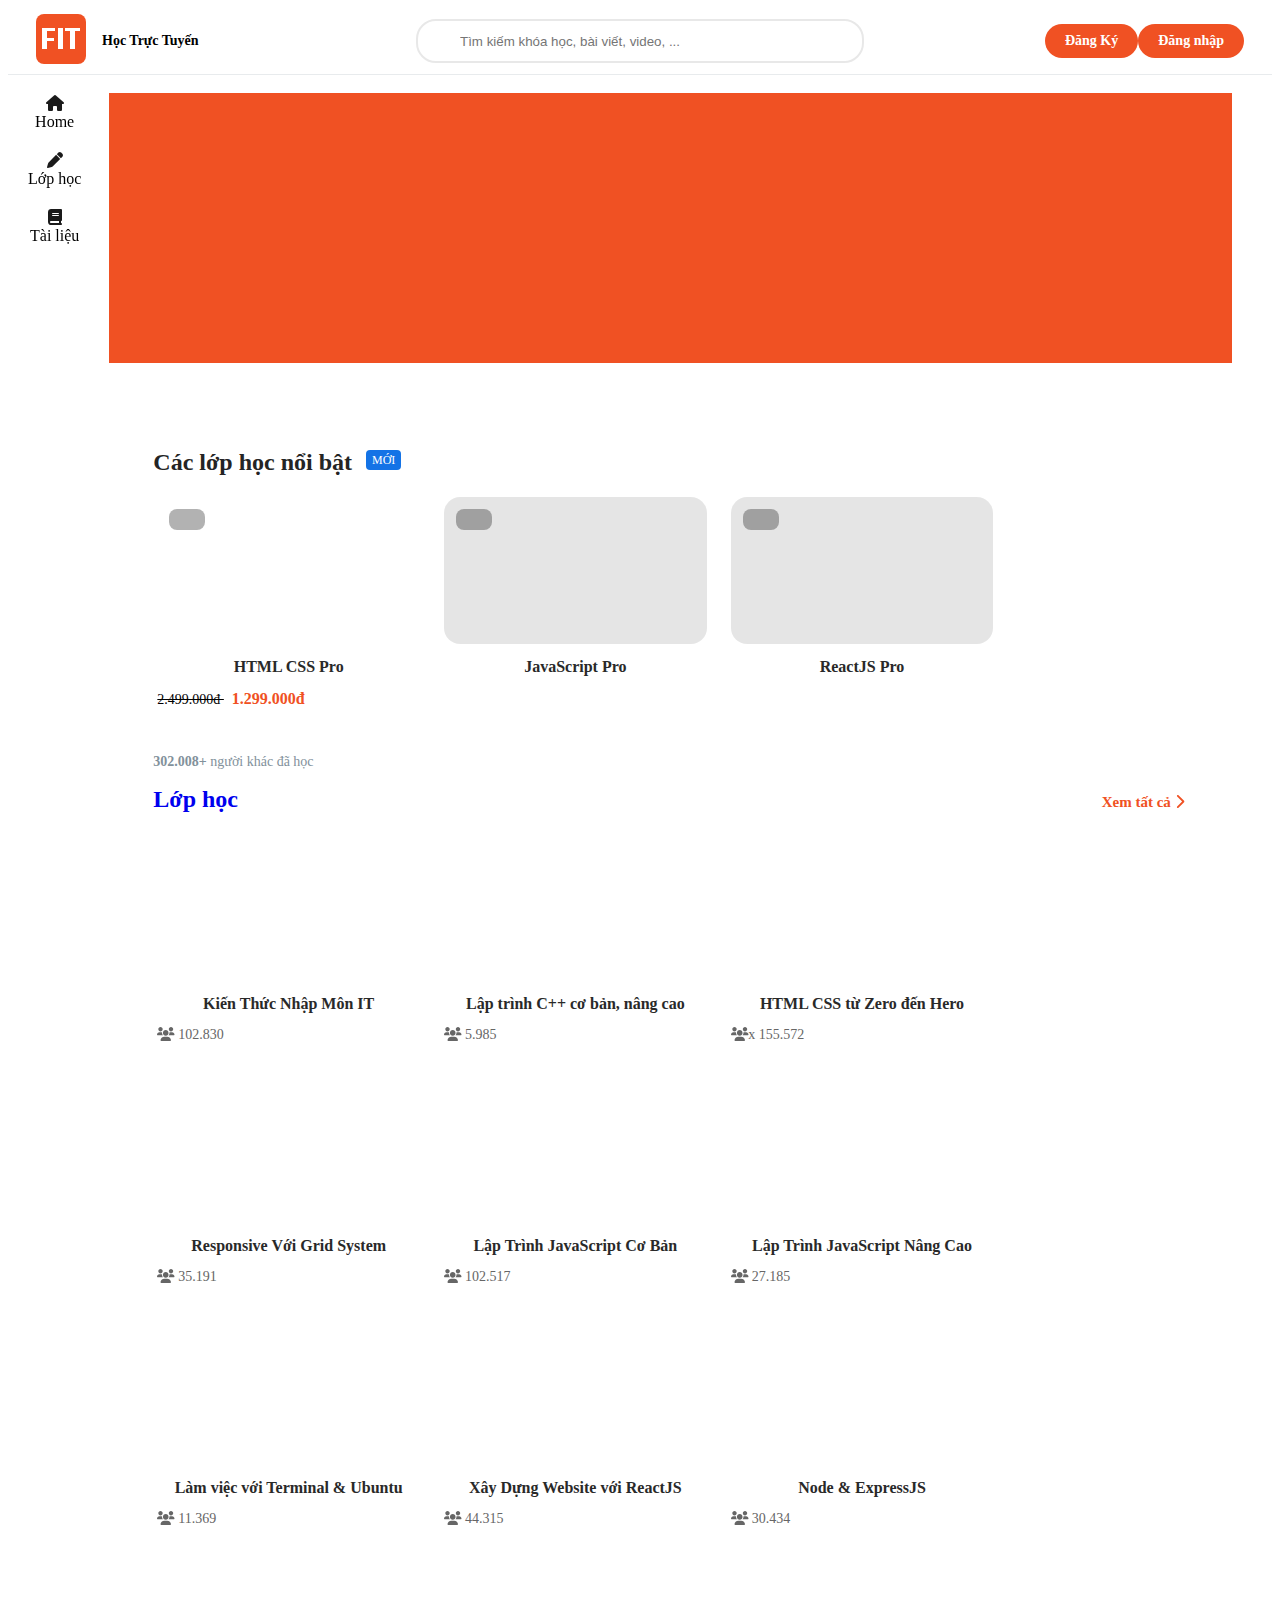
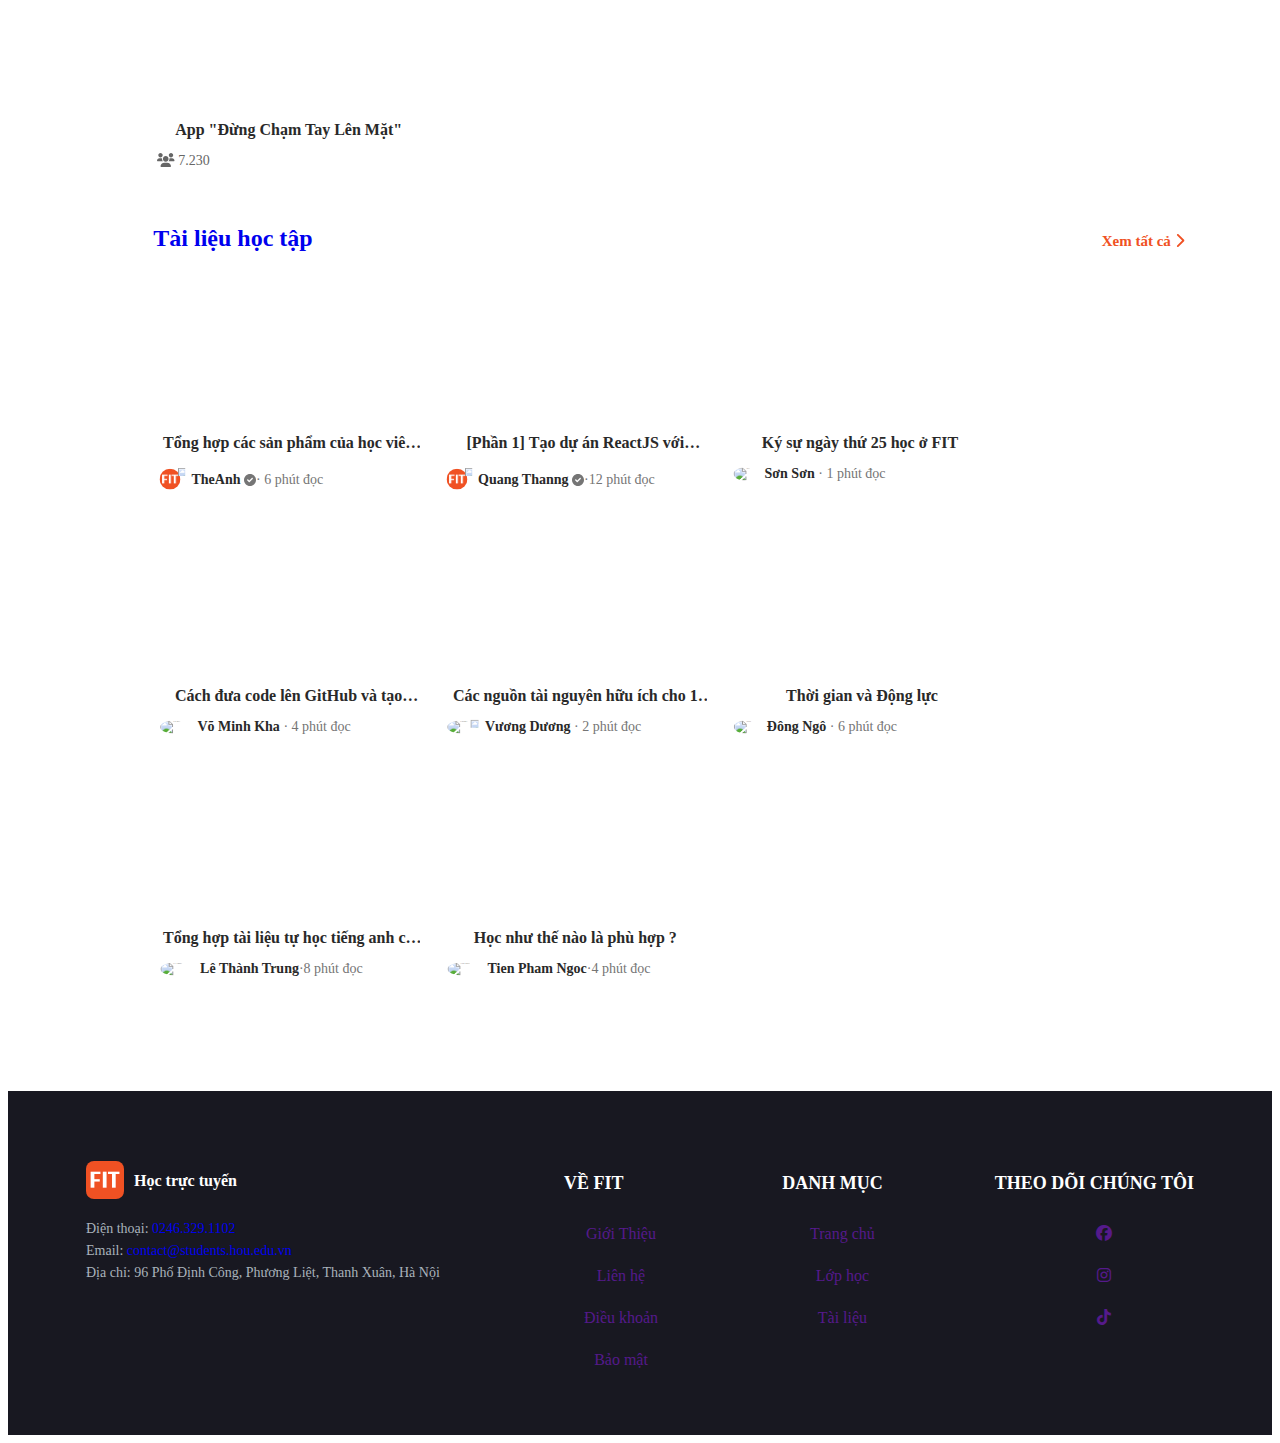
==== commit d5800ee8: "update" ====
--- a/index.html
+++ b/index.html
@@ -9,43 +9,7 @@
     <link rel="stylesheet" href="./assets/css/main.css">
     <link rel="stylesheet" href="https://cdnjs.cloudflare.com/ajax/libs/font-awesome/6.3.0/css/all.min.css">
     
-    <script>
-        // <![CDATA[  <-- For SVG support
-        if ('WebSocket' in window) {
-            (function () {
-                function refreshCSS() {
-                    var sheets = [].slice.call(document.getElementsByTagName("link"));
-                    var head = document.getElementsByTagName("head")[0];
-                    for (var i = 0; i < sheets.length; ++i) {
-                        var elem = sheets[i];
-                        var parent = elem.parentElement || head;
-                        parent.removeChild(elem);
-                        var rel = elem.rel;
-                        if (elem.href && typeof rel != "string" || rel.length == 0 || rel.toLowerCase() == "stylesheet") {
-                            var url = elem.href.replace(/(&|\?)_cacheOverride=\d+/, '');
-                            elem.href = url + (url.indexOf('?') >= 0 ? '&' : '?') + '_cacheOverride=' + (new Date().valueOf());
-                        }
-                        parent.appendChild(elem);
-                    }
-                }
-                var protocol = window.location.protocol === 'http:' ? 'ws://' : 'wss://';
-                var address = protocol + window.location.host + window.location.pathname + '/ws';
-                var socket = new WebSocket(address);
-                socket.onmessage = function (msg) {
-                    if (msg.data == 'reload') window.location.reload();
-                    else if (msg.data == 'refreshcss') refreshCSS();
-                };
-                if (sessionStorage && !sessionStorage.getItem('IsThisFirstTime_Log_From_LiveServer')) {
-                    console.log('Live reload enabled.');
-                    sessionStorage.setItem('IsThisFirstTime_Log_From_LiveServer', true);
-                }
-            })();
-        }
-        else {
-            console.error('Upgrade your browser. This Browser is NOT supported WebSocket for Live-Reloading.');
-        }
-        // ]]>
-    </script>
+   
 </head>
 <body>
 <div class="app">
@@ -54,7 +18,7 @@
 
             <div class="NavBar_logo">
                 <a href="index.html">
-                    <img src="./assets/img/logo.png" alt="">
+                    <img src="./assets/img/logo.png" alt="ảnh logo" style="border-radius: 8px;">
                 </a>
                 <h4 class="NavBar_logoheading">
                    Học Trực Tuyến     
@@ -80,13 +44,14 @@
     <div class="Sidebar_wrapper">
         <ul class="">
             <li>
-                <a href="" class="Sidebar_items">
+                <a href="index.html" class="Sidebar_items">
                     <i class="fa-solid fa-house"></i>
-                    <span>Home</span>
                 </a>
+                <span>Home</span>
+
             </li>
             <li>
-                <a href="hoctructuyen.html" class="Sidebar_items">
+                <a href="lophoc.html" class="Sidebar_items">
                     <i class="fa-solid fa-pen"></i>
                 </a>
                 <span> Lớp học</span>
@@ -103,11 +68,12 @@
     <div class="AppwithSidebarContent">
         <section class="index-module_grid index-module_fullwith" style="max-width: 1920px;">
             <div class="Home_slideShow">
-                <div class="Slideshow_wrapper">
+                <div   div class="Slideshow_wrapper">
                     <div class="slick-slider slick-initialized">
-                        <div class="Slideshow_arow Slideshow_prev"></div>
+                        <div class="Slideshow_arow__GTGXj Slideshow_prev_Kvm2x"></div>
                         <div class="Slick-list">
-                           <div class="slick-track" style="width: 14696px; opacity: 1; transform: translate3d(-4008px, 0px, 0px); transition: -webkit-transform 800ms ease 0s;">
+
+                           <!-- <div class="slick-track" style="width: 14696px; opacity: 1; transform: translate3d(-4008px, 0px, 0px); transition: -webkit-transform 800ms ease 0s;">
                             <div data-index="-1" tabindex="-1" class="slick-slide slick-cloned" aria-hidden="true" style="width: 1336px;">
                                 <div>
                                     <div tabindex="-1" style="width: 100%; display: inline-block;">
@@ -378,28 +344,30 @@
                             </div>
                         </div>
                     </div>
-</div>
+</div> -->
                         </div>
-                        <div class="Slideshow_arrow__GTGXj Slideshow_next__I6VEg">
+                        <!-- <div class="Slideshow_arrow__GTGXj Slideshow_next__I6VEg">
                             <svg aria-hidden="true" focusable="false" data-prefix="fas" data-icon="chevron-right" class="svg-inline--fa fa-chevron-right " role="img" xmlns="http://www.w3.org/2000/svg" viewBox="0 0 320 512">
                                 <path fill="currentColor" d="M96 480c-8.188 0-16.38-3.125-22.62-9.375c-12.5-12.5-12.5-32.75 0-45.25L242.8 256L73.38 86.63c-12.5-12.5-12.5-32.75 0-45.25s32.75-12.5 45.25 0l192 192c12.5 12.5 12.5 32.75 0 45.25l-192 192C112.4 476.9 104.2 480 96 480z">
 
                                 </path>
                             </svg>
-                        </div>
+                        </div> -->
                         <ul class="slick-dots" style="display: block;">
                             <li class="slick-active">
-                                <button>1</button>
+                                <button>
+                                  
+                                    "1"</button>
                             </li>
-                            <li class="">
+                            <li class="slick-active">
                                 <button>2</button>
                             </li>
-                            <li class="">
+                            <li class="slick-active">
                                 <button>3</button>
                             </li>
-                            <li class="">
+                            <li class="slick-active">
                                 <button>4</button>
-                            </li><li class="">x
+                            </li><li class="slick-active">
                                 <button>5</button>
                             </li></ul>
                     </div>
@@ -410,7 +378,7 @@
                     <div>
                         <div class="ScrollList_heading-wrap__58LQx">
                             <h2 class="ScrollList_heading__BYEXH">
-                                <span rel="noreferrer" target="_self">Khóa học Pro
+                                <span rel="noreferrer" target="_self">Các lớp học nổi bật 
                                     <span class="ScrollList_label__aulkb">Mới                                       
                                     </span>
                                 </span>
@@ -426,7 +394,7 @@
                                     </button>
                                 </a>
                                 <h3 class="CommonItem_title__EpYrE">
-                                    <a target="_self" href="/landing/htmlcss">HTML CSS Pro
+                                    <a target="_self" href="phonghoc.html">HTML CSS Pro
 
                                     </a>
                                 </h3>
@@ -495,7 +463,7 @@
                         </p>
                         <div class="ScrollList_heading-wrap__58LQx">
                             <h2 class="ScrollList_heading__BYEXH">
-                                <a rel="noreferrer" target="_self" href="/learning-paths">Khóa học miễn phí
+                                <a rel="noreferrer" target="_self" href="lophoc.html">Lớp học
                                     <span class="ScrollList_view-all-icon__ih66M">
                                         <svg aria-hidden="true" focusable="false" data-prefix="fas" data-icon="arrow-right" class="svg-inline--fa fa-arrow-right " role="img" xmlns="http://www.w3.org/2000/svg" viewBox="0 0 448 512">
                                             <path fill="currentColor" d="M438.6 278.6l-160 160C272.4 444.9 264.2 448 256 448s-16.38-3.125-22.62-9.375c-12.5-12.5-12.5-32.75 0-45.25L338.8 288H32C14.33 288 .0016 273.7 .0016 256S14.33 224 32 224h306.8l-105.4-105.4c-12.5-12.5-12.5-32.75 0-45.25s32.75-12.5 45.25 0l160 160C451.1 245.9 451.1 266.1 438.6 278.6z">
@@ -505,7 +473,7 @@
                                     </span>
                                 </a>
                             </h2>
-                            <a class="ScrollList_view-all__MTYc1" rel="noreferrer" target="_self" href="/learning-paths">Xem lộ trình
+                            <a class="ScrollList_view-all__MTYc1" rel="noreferrer" target="_self" href="">Xem tất cả
                                 <svg aria-hidden="true" focusable="false" data-prefix="fas" data-icon="chevron-right" class="svg-inline--fa fa-chevron-right " role="img" xmlns="http://www.w3.org/2000/svg" viewBox="0 0 320 512">
                                     <path fill="currentColor" d="M96 480c-8.188 0-16.38-3.125-22.62-9.375c-12.5-12.5-12.5-32.75 0-45.25L242.8 256L73.38 86.63c-12.5-12.5-12.5-32.75 0-45.25s32.75-12.5 45.25 0l192 192c12.5 12.5 12.5 32.75 0 45.25l-192 192C112.4 476.9 104.2 480 96 480z">
 
@@ -518,7 +486,7 @@
                         <section class="index-module_row__-AHgh">
                             <section class="index-module_col__2EQm9 index-module_c-12__u7UXF index-module_m-4__30Uoi index-module_l-3__MjWvb">
                                 <div class="CommonItem_wrapper__1FbHi Home_courseItem__aIeZ4">
-                                    <a class="CommonItem_thumb__ew8Jj CommonItem_has-link__VLLrX" title="Kiến Thức Nhập Môn IT" target="_self" href="/courses/lessons-for-newbie" style="background-image: url(&quot;https://files.fullstack.edu.vn/f8-prod/courses/7.png&quot;);">
+                                    <a class="CommonItem_thumb__ew8Jj CommonItem_has-link__VLLrX" title="Kiến Thức Nhập Môn IT" target="_self" href="phonghoc.html" style="background-image: url(&quot;https://files.fullstack.edu.vn/f8-prod/courses/7.png&quot;);">
                                         <button class="Button_btn__RW1e2 CommonItem_cta-btn__OK+oX">Xem khóa học
 
                                         </button>
@@ -548,7 +516,7 @@
                                         </button>
                                     </a>
                                     <h3 class="CommonItem_title__EpYrE">
-                                        <a target="_self" href="/courses/lap-trinh-c-co-ban-toi-nang-cao">Lập trình C++ cơ bản, nâng cao
+                                        <a target="_self" href="phonghoc.html">Lập trình C++ cơ bản, nâng cao
 
                                         </a>
                                     </h3>
@@ -566,13 +534,13 @@
                             </section>
                             <section class="index-module_col__2EQm9 index-module_c-12__u7UXF index-module_m-4__30Uoi index-module_l-3__MjWvb">
                                 <div class="CommonItem_wrapper__1FbHi Home_courseItem__aIeZ4">
-                                    <a class="CommonItem_thumb__ew8Jj CommonItem_has-link__VLLrX" title="HTML CSS từ Zero đến Hero" target="_self" href="/learning/html-css" style="background-image: url(&quot;https://files.fullstack.edu.vn/f8-prod/courses/2.png&quot;);">
+                                    <a class="CommonItem_thumb__ew8Jj CommonItem_has-link__VLLrX" title="HTML CSS từ Zero đến Hero" target="_self" href="phonghoc.html" style="background-image: url(&quot;https://files.fullstack.edu.vn/f8-prod/courses/2.png&quot;);">
                                         <button class="Button_btn__RW1e2 CommonItem_cta-btn__OK+oX">Tiếp tục học
 
                                         </button>
                                     </a>
                                     <h3 class="CommonItem_title__EpYrE">
-                                        <a target="_self" href="/learning/html-css">HTML CSS từ Zero đến Hero
+                                        <a target="_self" href="phonghoc.html">HTML CSS từ Zero đến Hero
 
                                         </a>
                                     </h3>
@@ -590,13 +558,13 @@
                             </section>
                             <section class="index-module_col__2EQm9 index-module_c-12__u7UXF index-module_m-4__30Uoi index-module_l-3__MjWvb">
                                 <div class="CommonItem_wrapper__1FbHi Home_courseItem__aIeZ4">
-                                    <a class="CommonItem_thumb__ew8Jj CommonItem_has-link__VLLrX" title="Responsive Với Grid System" target="_self" href="/courses/responsive-web-design" style="background-image: url(&quot;https://files.fullstack.edu.vn/f8-prod/courses/3.png&quot;);">
+                                    <a class="CommonItem_thumb__ew8Jj CommonItem_has-link__VLLrX" title="Responsive Với Grid System" target="_self" href="phonghoc.html" style="background-image: url(&quot;https://files.fullstack.edu.vn/f8-prod/courses/3.png&quot;);">
                                         <button class="Button_btn__RW1e2 CommonItem_cta-btn__OK+oX">Xem khóa học
 
                                         </button>
                                     </a>
                                     <h3 class="CommonItem_title__EpYrE">
-                                        <a target="_self" href="/courses/responsive-web-design">Responsive Với Grid System
+                                        <a target="_self" href="phonghoc.html">Responsive Với Grid System
 
                                         </a>
                                     </h3>
@@ -614,13 +582,13 @@
                             </section>
                             <section class="index-module_col__2EQm9 index-module_c-12__u7UXF index-module_m-4__30Uoi index-module_l-3__MjWvb">
                                 <div class="CommonItem_wrapper__1FbHi Home_courseItem__aIeZ4">
-                                    <a class="CommonItem_thumb__ew8Jj CommonItem_has-link__VLLrX" title="Lập Trình JavaScript Cơ Bản" target="_self" href="/courses/javascript-co-ban" style="background-image: url(&quot;https://files.fullstack.edu.vn/f8-prod/courses/1.png&quot;);">
+                                    <a class="CommonItem_thumb__ew8Jj CommonItem_has-link__VLLrX" title="Lập Trình JavaScript Cơ Bản" target="_self" href="phonghoc.html" style="background-image: url(&quot;https://files.fullstack.edu.vn/f8-prod/courses/1.png&quot;);">
                                         <button class="Button_btn__RW1e2 CommonItem_cta-btn__OK+oX">Xem khóa học
 
                                         </button>
                                     </a>
                                     <h3 class="CommonItem_title__EpYrE">
-                                        <a target="_self" href="/courses/javascript-co-ban">Lập Trình JavaScript Cơ Bản
+                                        <a target="_self" href="phonghoc.html">Lập Trình JavaScript Cơ Bản
 
                                         </a>
                                     </h3>
@@ -638,13 +606,13 @@
                             </section>
                             <section class="index-module_col__2EQm9 index-module_c-12__u7UXF index-module_m-4__30Uoi index-module_l-3__MjWvb">
                                 <div class="CommonItem_wrapper__1FbHi Home_courseItem__aIeZ4">
-                                    <a class="CommonItem_thumb__ew8Jj CommonItem_has-link__VLLrX" title="Lập Trình JavaScript Nâng Cao" target="_self" href="/courses/javascript-nang-cao" style="background-image: url(&quot;https://files.fullstack.edu.vn/f8-prod/courses/12.png&quot;);">
+                                    <a class="CommonItem_thumb__ew8Jj CommonItem_has-link__VLLrX" title="Lập Trình JavaScript Nâng Cao" target="_self" href="phonghoc.html" style="background-image: url(&quot;https://files.fullstack.edu.vn/f8-prod/courses/12.png&quot;);">
                                         <button class="Button_btn__RW1e2 CommonItem_cta-btn__OK+oX">Xem khóa học
 
                                         </button>
                                     </a>
                                     <h3 class="CommonItem_title__EpYrE">
-                                        <a target="_self" href="/courses/javascript-nang-cao">Lập Trình JavaScript Nâng Cao
+                                        <a target="_self" href="phonghoc.html">Lập Trình JavaScript Nâng Cao
 
                                         </a>
                                     </h3>
@@ -756,7 +724,7 @@
                 <div>
                     <div class="ScrollList_heading-wrap__58LQx">
                         <h2 class="ScrollList_heading__BYEXH">
-                            <a rel="noreferrer" target="_self" href="/blog">Bài viết nổi bật
+                            <a rel="noreferrer" target="_self" href="/blog">Tài liệu học tập
                                 <span class="ScrollList_view-all-icon__ih66M">
                                     <svg aria-hidden="true" focusable="false" data-prefix="fas" data-icon="arrow-right" class="svg-inline--fa fa-arrow-right " role="img" xmlns="http://www.w3.org/2000/svg" viewBox="0 0 448 512">
                                         <path fill="currentColor" d="M438.6 278.6l-160 160C272.4 444.9 264.2 448 256 448s-16.38-3.125-22.62-9.375c-12.5-12.5-12.5-32.75 0-45.25L338.8 288H32C14.33 288 .0016 273.7 .0016 256S14.33 224 32 224h306.8l-105.4-105.4c-12.5-12.5-12.5-32.75 0-45.25s32.75-12.5 45.25 0l160 160C451.1 245.9 451.1 266.1 438.6 278.6z">                                         
@@ -765,7 +733,7 @@
                                 </span>
                             </a>
                         </h2>
-                        <a class="ScrollList_view-all__MTYc1" rel="noreferrer" target="_self" href="/blog">Xem tất cả
+                        <a class="ScrollList_view-all__MTYc1" rel="noreferrer" target="_self" href="Tailieu.html">Xem tất cả
                         <svg aria-hidden="true" focusable="false" data-prefix="fas" data-icon="chevron-right" class="svg-inline--fa fa-chevron-right " role="img" xmlns="http://www.w3.org/2000/svg" viewBox="0 0 320 512">
                             <path fill="currentColor" d="M96 480c-8.188 0-16.38-3.125-22.62-9.375c-12.5-12.5-12.5-32.75 0-45.25L242.8 256L73.38 86.63c-12.5-12.5-12.5-32.75 0-45.25s32.75-12.5 45.25 0l192 192c12.5 12.5 12.5 32.75 0 45.25l-192 192C112.4 476.9 104.2 480 96 480z">
 
@@ -787,9 +755,9 @@
                                 </h3>
                                 <div class="PostItem_author__z4G8z">
                                     <a class="PostItem_avatar-wrapper__IdMDr" href="/@son-dang">
-                                        <div class="FallbackAvatar_avatar__gmj3S FallbackAvatar_pro__-8mK+" style="--font-size:2.9px;"><img src="https://files.fullstack.edu.vn/f8-prod/user_avatars/1/623d4b2d95cec.png" alt="Sơn Đặng">
+                                        <div class="FallbackAvatar_avatar__gmj3S FallbackAvatar_pro__-8mK+" style="--font-size:2.9px;"><img src="./assets/img/logo.png" alt="Sơn Đặng">
                                             <img class="FallbackAvatar_crown__BnONf" src="/static/media/crown.8edf462029b3c37a7f673303d8d3bedc.svg" alt="crown"></div></a><a href="/@son-dang">
-                                                <span class="PostItem_user-name__y5bjl">Sơn Đặng</span>
+                                                <span class="PostItem_user-name__y5bjl">TheAnh</span>
                                                 <svg aria-hidden="true" focusable="false" data-prefix="fas" data-icon="circle-check" class="svg-inline--fa fa-circle-check UserName_icon__zT+rB" role="img" xmlns="http://www.w3.org/2000/svg" viewBox="0 0 512 512" style="font-size: 1.2rem;">
                                                 <path fill="currentColor" d="M0 256C0 114.6 114.6 0 256 0C397.4 0 512 114.6 512 256C512 397.4 397.4 512 256 512C114.6 512 0 397.4 0 256zM371.8 211.8C382.7 200.9 382.7 183.1 371.8 172.2C360.9 161.3 343.1 161.3 332.2 172.2L224 280.4L179.8 236.2C168.9 225.3 151.1 225.3 140.2 236.2C129.3 247.1 129.3 264.9 140.2 275.8L204.2 339.8C215.1 350.7 232.9 350.7 243.8 339.8L371.8 211.8z"></path></svg><span class="PostItem_dot__CQhTT">·</span>
                                                 <span>6 phút đọc</span>
@@ -806,19 +774,19 @@
                                 <div class="PostItem_author__z4G8z">
                                     <a class="PostItem_avatar-wrapper__IdMDr" href="/@son-dang">
                                         <div class="FallbackAvatar_avatar__gmj3S FallbackAvatar_pro__-8mK+" style="--font-size:2.9px;">
-                                            <img src="https://files.fullstack.edu.vn/f8-prod/user_avatars/1/623d4b2d95cec.png" alt="Sơn Đặng">
+                                            <img src="./assets/img/logo.png" alt="Sơn Đặng">
                                             <img class="FallbackAvatar_crown__BnONf" src="/static/media/crown.8edf462029b3c37a7f673303d8d3bedc.svg" alt="crown">
                                         </div>
                                     </a>
-                                    <a href="/@son-dang">
-                                        <span class="PostItem_user-name__y5bjl">Sơn Đặng</span>
+                                    <a href="/@son-dang">       
+                                        <span class="PostItem_user-name__y5bjl">Quang Thanng</span>
                                         <svg aria-hidden="true" focusable="false" data-prefix="fas" data-icon="circle-check" class="svg-inline--fa fa-circle-check UserName_icon__zT+rB" role="img" xmlns="http://www.w3.org/2000/svg" viewBox="0 0 512 512" style="font-size: 1.2rem;"><path fill="currentColor" d="M0 256C0 114.6 114.6 0 256 0C397.4 0 512 114.6 512 256C512 397.4 397.4 512 256 512C114.6 512 0 397.4 0 256zM371.8 211.8C382.7 200.9 382.7 183.1 371.8 172.2C360.9 161.3 343.1 161.3 332.2 172.2L224 280.4L179.8 236.2C168.9 225.3 151.1 225.3 140.2 236.2C129.3 247.1 129.3 264.9 140.2 275.8L204.2 339.8C215.1 350.7 232.9 350.7 243.8 339.8L371.8 211.8z"></path></svg><span class="PostItem_dot__CQhTT">·</span><span>12 phút đọc</span></a></div></div></section><section class="index-module_col__2EQm9 index-module_c-12__u7UXF index-module_m-4__30Uoi index-module_l-3__MjWvb">
                                             <div class="CommonItem_wrapper__1FbHi">
                                                 <a class="CommonItem_thumb__ew8Jj CommonItem_has-link__VLLrX" title="Ký sự ngày thứ 25 học ở F8&nbsp;" target="_self" href="/blog/ky-su-ngay-thu-25-hoc-o-f8-1.html" style="background-image: url(&quot;https://files.fullstack.edu.vn/f8-prod/blog_posts/51/6139c6453456e.png&quot;);">
                                                     <button class="Button_btn__RW1e2 CommonItem_cta-btn__OK+oX">Xem bài viết</button>
                                                 </a>
                                                 <h3 class="CommonItem_title__EpYrE">
-                                                    <a target="_self" href="/blog/ky-su-ngay-thu-25-hoc-o-f8-1.html">Ký sự ngày thứ 25 học ở F8&nbsp;</a>
+                                                    <a target="_self" href="/blog/ky-su-ngay-thu-25-hoc-o-f8-1.html">Ký sự ngày thứ 25 học ở FIT&nbsp;</a>
                                                 </h3>
                                                 <div class="PostItem_author__z4G8z">
                                                     <a class="PostItem_avatar-wrapper__IdMDr" href="/@son-son-16">
@@ -891,7 +859,7 @@
                                                     </div>
                                                 </div>
                                             </section>
-                                            <section class="index-module_col__2EQm9 index-module_c-12__u7UXF index-module_m-4__30Uoi index-module_l-3__MjWvb"><div class="CommonItem_wrapper__1FbHi"><a class="CommonItem_thumb__ew8Jj CommonItem_has-link__VLLrX" title="Tổng hợp tài liệu tự học tiếng anh cơ bản." target="_self" href="/blog/tong-hop-tai-lieu-tu-hoc-tieng-anh-co-ban.html" style="background-image: url(&quot;https://files.fullstack.edu.vn/f8-prod/blog_posts/273/614043e523ad9.png&quot;);"><button class="Button_btn__RW1e2 CommonItem_cta-btn__OK+oX">Xem bài viết</button></a><h3 class="CommonItem_title__EpYrE"><a target="_self" href="/blog/tong-hop-tai-lieu-tu-hoc-tieng-anh-co-ban.html">Tổng hợp tài liệu tự học tiếng anh cơ bản.</a></h3><div class="PostItem_author__z4G8z"><a class="PostItem_avatar-wrapper__IdMDr" href="/@le-thanh-trung-5"><div class="FallbackAvatar_avatar__gmj3S" style="--font-size:2.9px;"><img src="https://files.fullstack.edu.vn/f8-prod/user_avatars/74901/626aa252cdb22.jpg" alt="Lê Thành Trung"></div></a><a href="/@le-thanh-trung-5"><span class="PostItem_user-name__y5bjl">Lê Thành Trung</span><span class="PostItem_dot__CQhTT">·</span><span>8 phút đọc</span></a></div></div></section><section class="index-module_col__2EQm9 index-module_c-12__u7UXF index-module_m-4__30Uoi index-module_l-3__MjWvb"><div class="CommonItem_wrapper__1FbHi"><a class="CommonItem_thumb__ew8Jj CommonItem_has-link__VLLrX" title="Học như thế nào là phù hợp ?" target="_self" href="/blog/hoc-nhu-the-nao-la-phu-hop.html" style="background-image: url(&quot;https://files.fullstack.edu.vn/f8-prod/blog_posts/791/615de64de7e8f.jpg&quot;);"><button class="Button_btn__RW1e2 CommonItem_cta-btn__OK+oX">Xem bài viết</button></a><h3 class="CommonItem_title__EpYrE"><a target="_self" href="/blog/hoc-nhu-the-nao-la-phu-hop.html">Học như thế nào là phù hợp ?</a></h3><div class="PostItem_author__z4G8z"><a class="PostItem_avatar-wrapper__IdMDr" href="/@tien-pham-ngoc"><div class="FallbackAvatar_avatar__gmj3S" style="--font-size:2.9px;"><img src="/static/media/fallback-avatar.155cdb2376c5d99ea151.jpg" alt="Tien Pham Ngoc"></div></a><a href="/@tien-pham-ngoc"><span class="PostItem_user-name__y5bjl">Tien Pham Ngoc</span><span class="PostItem_dot__CQhTT">·</span><span>4 phút đọc</span></a></div></div></section></section><div class="ScrollList_view-all-box__cBYFh"><div class="ContinueButton_wrapper__9oxty"><a class="ContinueButton_body__Bh+7I" rel="noreferrer" target="_self" href="/blog"><svg aria-hidden="true" focusable="false" data-prefix="fas" data-icon="arrow-right" class="svg-inline--fa fa-arrow-right " role="img" xmlns="http://www.w3.org/2000/svg" viewBox="0 0 448 512"><path fill="currentColor" d="M438.6 278.6l-160 160C272.4 444.9 264.2 448 256 448s-16.38-3.125-22.62-9.375c-12.5-12.5-12.5-32.75 0-45.25L338.8 288H32C14.33 288 .0016 273.7 .0016 256S14.33 224 32 224h306.8l-105.4-105.4c-12.5-12.5-12.5-32.75 0-45.25s32.75-12.5 45.25 0l160 160C451.1 245.9 451.1 266.1 438.6 278.6z"></path></svg></a></div></div></div></div>  
+                        <section class="index-module_col__2EQm9 index-module_c-12__u7UXF index-module_m-4__30Uoi index-module_l-3__MjWvb"><div class="CommonItem_wrapper__1FbHi"><a class="CommonItem_thumb__ew8Jj CommonItem_has-link__VLLrX" title="Tổng hợp tài liệu tự học tiếng anh cơ bản." target="_self" href="/blog/tong-hop-tai-lieu-tu-hoc-tieng-anh-co-ban.html" style="background-image: url(&quot;https://files.fullstack.edu.vn/f8-prod/blog_posts/273/614043e523ad9.png&quot;);"><button class="Button_btn__RW1e2 CommonItem_cta-btn__OK+oX">Xem bài viết</button></a><h3 class="CommonItem_title__EpYrE"><a target="_self" href="/blog/tong-hop-tai-lieu-tu-hoc-tieng-anh-co-ban.html">Tổng hợp tài liệu tự học tiếng anh cơ bản.</a></h3><div class="PostItem_author__z4G8z"><a class="PostItem_avatar-wrapper__IdMDr" href="/@le-thanh-trung-5"><div class="FallbackAvatar_avatar__gmj3S" style="--font-size:2.9px;"><img src="https://files.fullstack.edu.vn/f8-prod/user_avatars/74901/626aa252cdb22.jpg" alt="Lê Thành Trung"></div></a><a href="/@le-thanh-trung-5"><span class="PostItem_user-name__y5bjl">Lê Thành Trung</span><span class="PostItem_dot__CQhTT">·</span><span>8 phút đọc</span></a></div></div></section><section class="index-module_col__2EQm9 index-module_c-12__u7UXF index-module_m-4__30Uoi index-module_l-3__MjWvb"><div class="CommonItem_wrapper__1FbHi"><a class="CommonItem_thumb__ew8Jj CommonItem_has-link__VLLrX" title="Học như thế nào là phù hợp ?" target="_self" href="/blog/hoc-nhu-the-nao-la-phu-hop.html" style="background-image: url(&quot;https://files.fullstack.edu.vn/f8-prod/blog_posts/791/615de64de7e8f.jpg&quot;);"><button class="Button_btn__RW1e2 CommonItem_cta-btn__OK+oX">Xem bài viết</button></a><h3 class="CommonItem_title__EpYrE"><a target="_self" href="/blog/hoc-nhu-the-nao-la-phu-hop.html">Học như thế nào là phù hợp ?</a></h3><div class="PostItem_author__z4G8z"><a class="PostItem_avatar-wrapper__IdMDr" href="/@tien-pham-ngoc"><div class="FallbackAvatar_avatar__gmj3S" style="--font-size:2.9px;"><img src="/static/media/fallback-avatar.155cdb2376c5d99ea151.jpg" alt="Tien Pham Ngoc"></div></a><a href="/@tien-pham-ngoc"><span class="PostItem_user-name__y5bjl">Tien Pham Ngoc</span><span class="PostItem_dot__CQhTT">·</span><span>4 phút đọc</span></a></div></div></section></section><div class="ScrollList_view-all-box__cBYFh"><div class="ContinueButton_wrapper__9oxty"><a class="ContinueButton_body__Bh+7I" rel="noreferrer" target="_self" href="/blog"><svg aria-hidden="true" focusable="false" data-prefix="fas" data-icon="arrow-right" class="svg-inline--fa fa-arrow-right " role="img" xmlns="http://www.w3.org/2000/svg" viewBox="0 0 448 512"><path fill="currentColor" d="M438.6 278.6l-160 160C272.4 444.9 264.2 448 256 448s-16.38-3.125-22.62-9.375c-12.5-12.5-12.5-32.75 0-45.25L338.8 288H32C14.33 288 .0016 273.7 .0016 256S14.33 224 32 224h306.8l-105.4-105.4c-12.5-12.5-12.5-32.75 0-45.25s32.75-12.5 45.25 0l160 160C451.1 245.9 451.1 266.1 438.6 278.6z"></path></svg></a></div></div></div></div>  
             </div>
         </section>
     </div>
@@ -1002,13 +970,13 @@
             </div>
             
         </section>
-    <section class="index-modul_col">
+    <section class="index-module_col">
         
             <div class="Footer_column">
                 <div>
                     <h2 class="Footer_top-heading">
                         Về FIT
-                    </h2>
+                    </h2>   
                     <ul class="Footer_contact-list">
                         <li>
                             <a href="">Giới Thiệu</a>    </li>
--- a/assets/css/main.css
+++ b/assets/css/main.css
@@ -28,7 +28,8 @@
 }
 .Sidebar_items{
     background-color: #e8ebed;
-    color: #1a1a1a;    
+    color: #1a1a1a;
+       
 }
 a{
     text-align: center;
@@ -92,12 +93,28 @@
     padding: 0;
     margin: 0 auto;
 }
-.Home_slideShow:not{
+.Home_slideShow:not(:empty){
 margin-top: 18px;
 }
 .Slideshow_wrapper{
     min-height: 270px;
-
+    color: var(--white-color);
+    font-size: 25px;
+    
+    
+    background-color: var(--primary-color);
+    
+}
+
+
+.slick-list, .slick-slider {
+    display: block;
+    position: relative;
+}
+.slick-list {
+    margin: 0;
+    overflow: hidden;
+    padding: 0;
 }
 .slick-slider{
     -webkit-tap-highlight-color: transparent;
@@ -107,12 +124,12 @@
     -ms-user-select: none;
     user-select: none;
 }
-.Slideshow_arow.Slideshow_prev{
+.Slideshow_arrow__GTGXj.Slideshow_prev__Kvm2x {
     left: 0;
     -webkit-transform: translate(-50%,-50%);
     transform: translate(-50%,-50%);
 }
-.Slideshow_arow{
+.Slideshow_arrow__GTGXj {
     background: #fff;
     border-radius: 50%;
     box-shadow: 0 3px 6px rgb(0 0 0 / 16%);
@@ -363,27 +380,79 @@
     color: #666;
     font-size: 1.4rem;
 }
-
-
-.container {
-    margin-left: auto;
-    margin-right: auto;
-    padding-left: 15px;
-    padding-right: 15px;
-}
-.logo-font {
-    font-family: titillium web,sans-serif;
-}
-.container.page {
-    margin-top: 1.5rem;
-}
-.row {
-    display: flex;
-    flex-wrap: wrap;
-    margin-left: -15px;
-    margin-right: -15px;
-}
-
+.PostItem_author__z4G8z {
+    align-items: center;
+    display: flex;
+}
+.PostItem_author__z4G8z .PostItem_avatar-wrapper__IdMDr {
+    margin-right: 8px;
+    -webkit-transform: scale(.8);
+    transform: scale(.8);
+}
+.PostItem_author__z4G8z a {
+    color: #757575;
+    font-size: 1.4rem;
+}
+.FallbackAvatar_avatar__gmj3S {
+    background: transparent;
+    border-radius: 50%;
+    font-size: var(--font-size);
+}
+.FallbackAvatar_avatar__gmj3S img:not(.FallbackAvatar_crown__BnONf) {
+    border-radius: 50%;
+    height: 9em;
+    object-fit: cover;
+    width: 9em;
+}
+.PostItem_author__z4G8z .PostItem_user-name__y5bjl {
+    color: #292929;
+    font-weight: 600;
+}   
+.PostItem_author__z4G8z a {
+    color: #757575;
+    font-size: 1.4rem;
+}
+.FallbackAvatar_avatar__gmj3S img:not(.FallbackAvatar_crown__BnONf) {
+    border-radius: 50%;
+    height: 9em;
+    object-fit: cover;
+    width: 9em;
+}
+.PostItem_author__z4G8z img {
+    flex-shrink: 0;
+}
+.FallbackAvatar_crown__BnONf {
+    height: 3.2em!important;
+    position: absolute;
+    right: -2em;
+    top: -0.2em;
+    width: 3.2em!important;
+}
+
+/* Trang tài liệu */
+.DefaultLayout_container__NgAo7 {
+    margin-bottom: 60px;
+    padding: 8px 44px 0;
+}
+.DefaultLayout_container-top__l5XfT {
+    margin-bottom: 80px;
+}
+.DefaultLayout_heading__AvBHu {
+    color: #242424;
+    font-size: 2.8rem;
+    font-weight: 900;
+}
+.DefaultLayout_desc__rr0iE {
+    max-width: 840px;
+}
+.MarkdownParser_wrapper__JYN63 {
+    word-wrap: break-word;
+    color: #292929;
+    font-size: 1.8rem;
+    font-size: var(--font-size,1.8rem);
+    line-height: 2;
+    line-height: var(--line-height,2);
+}
 
 /* Phần footer */
 .footer {
@@ -418,10 +487,11 @@
 .index-module_col {
     padding-left: 12px;
     padding-right: 12px;
+    justify-content: flex-end;
 }
 .Footer_column{
    
-    justify-content: center;
+    justify-content:space-around;
 }
 .Footer_column-top{
     align-items: center;
@@ -461,8 +531,17 @@
 a:hover , a:focus{
     color: aqua;
 }
-
-
-
-
-
+button {
+    border: none;
+    box-shadow: none;
+    display: block;
+    outline: none;
+    padding: 0;
+}
+.Header_action-btn__v9NQY .Header_icon__2EjW3 {
+    margin-right: 6px;
+}
+
+
+
+
